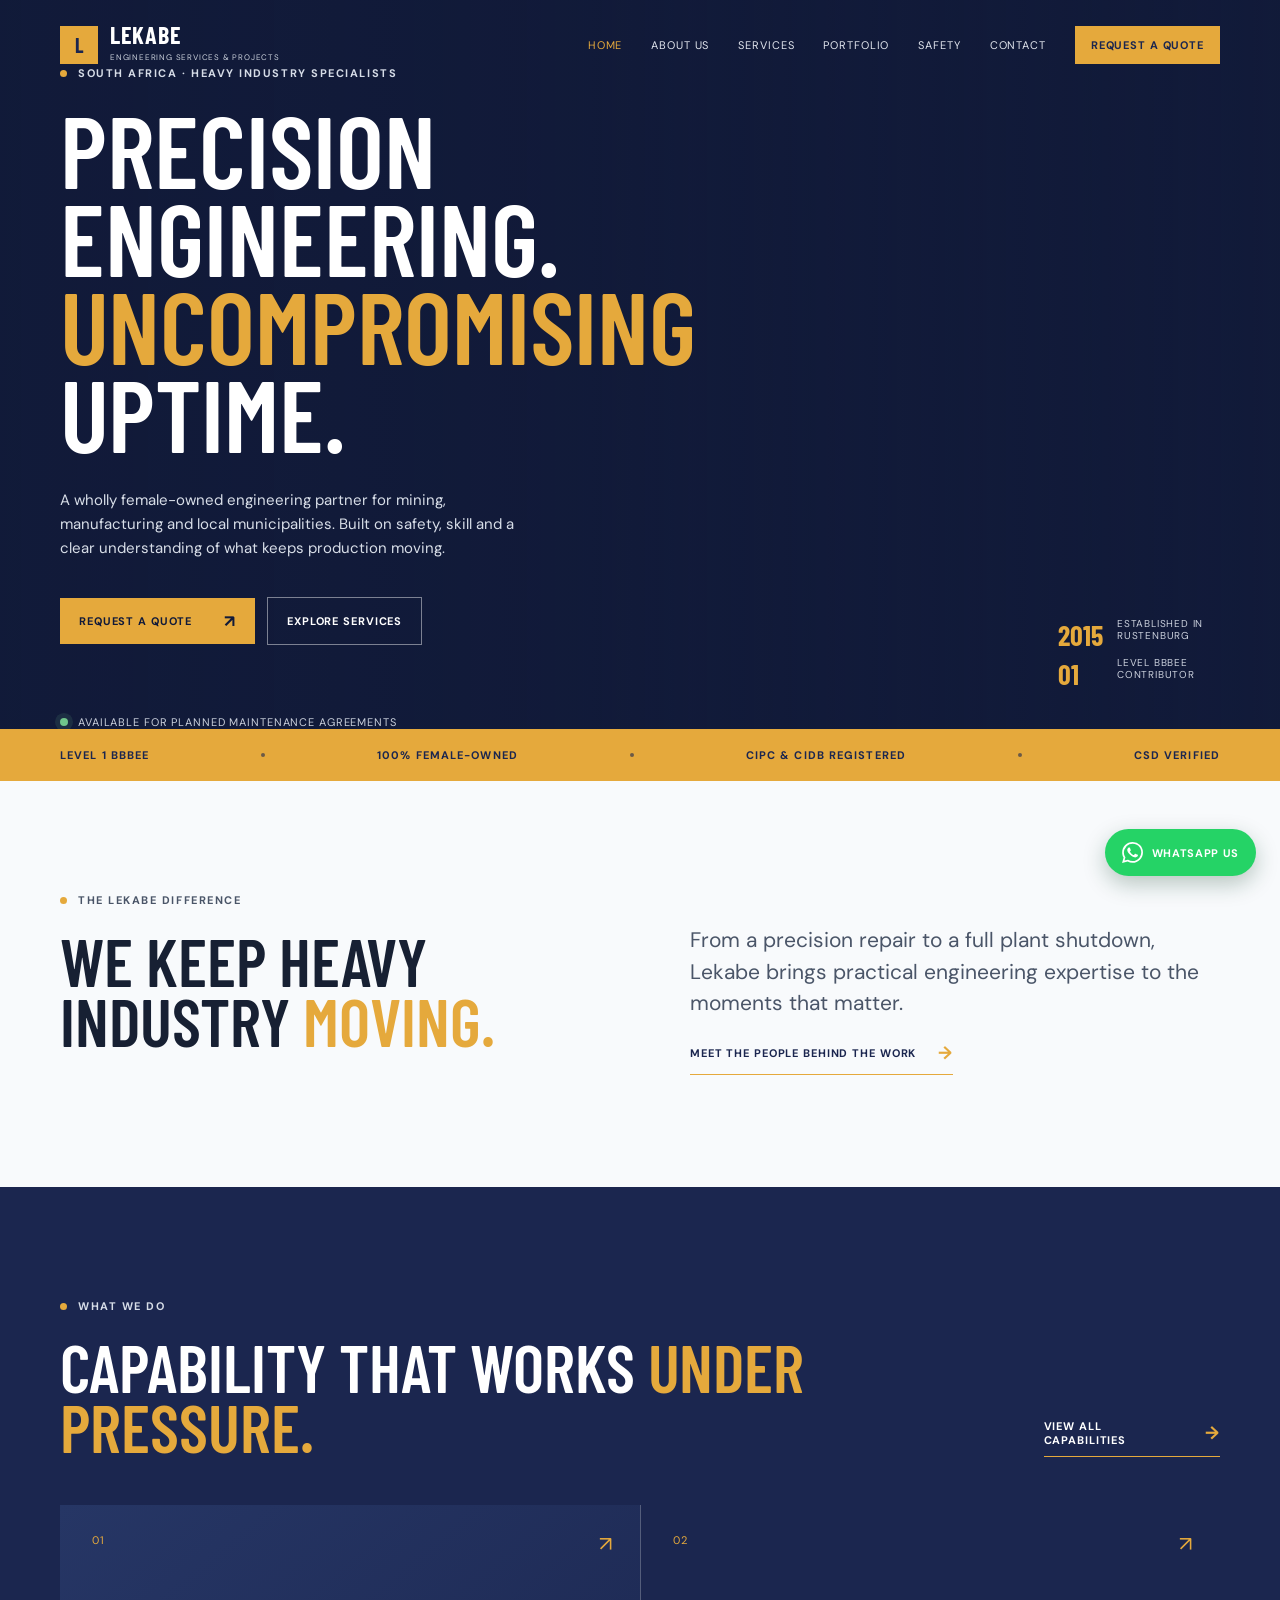
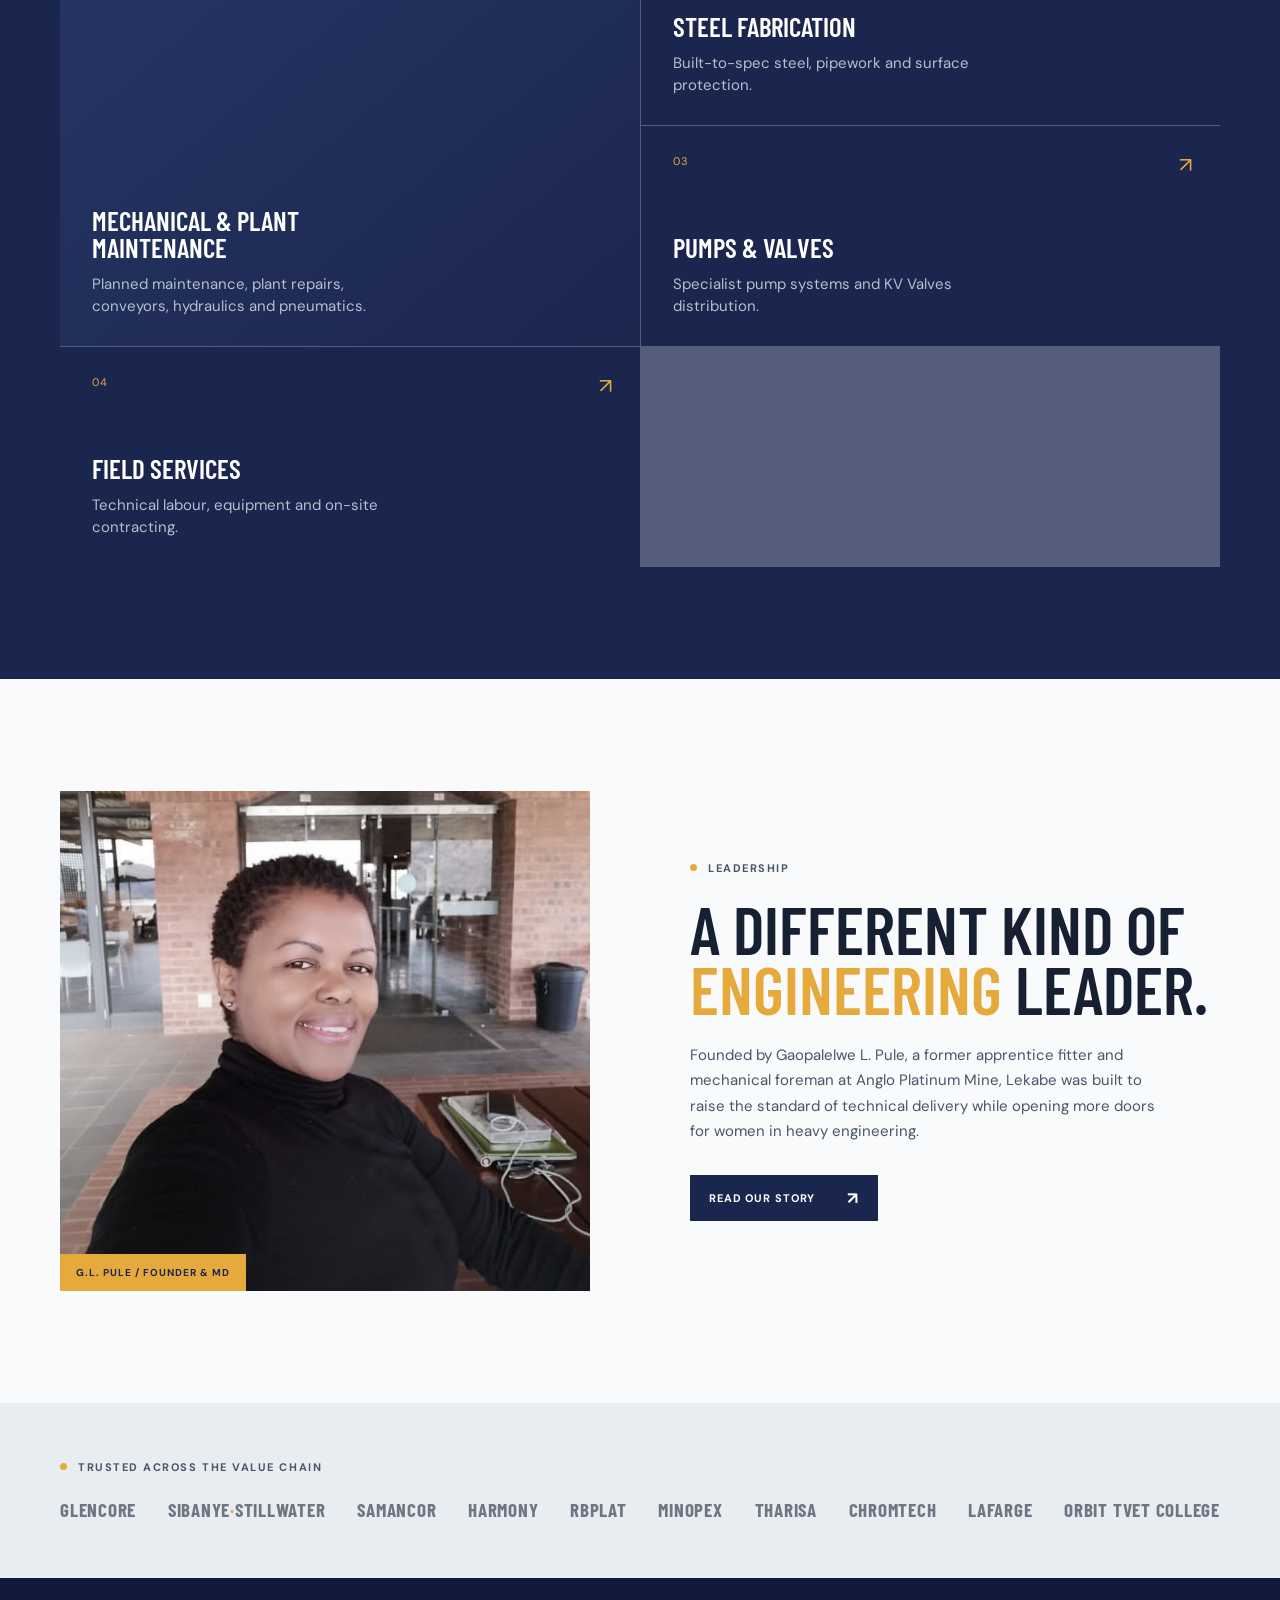
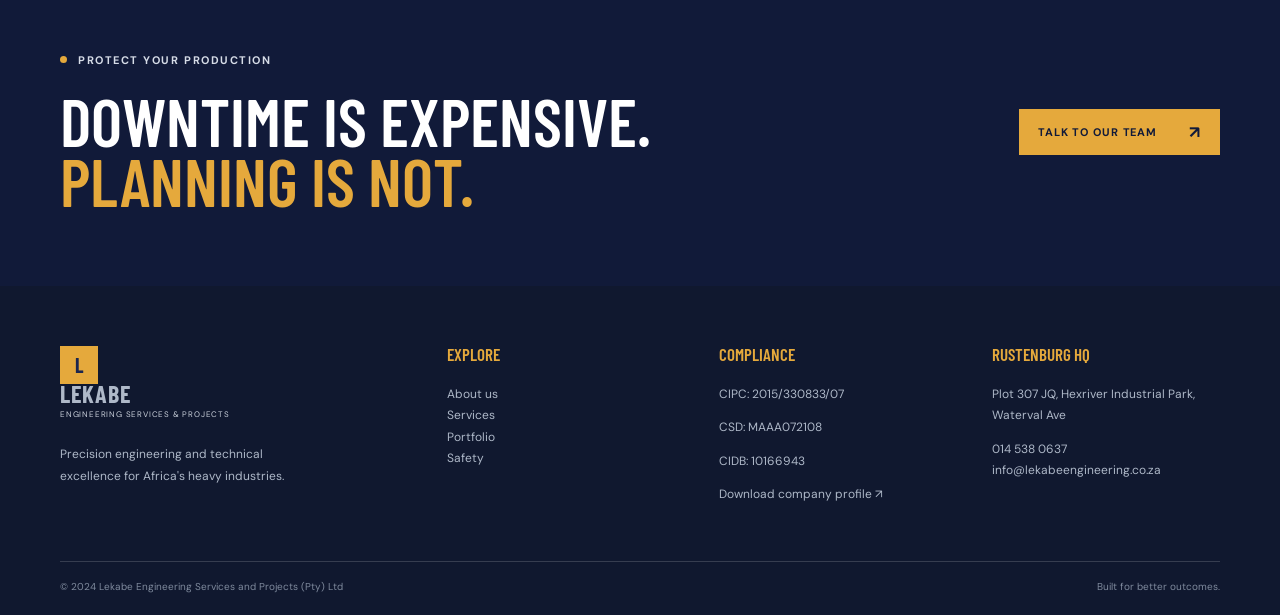
==== index.html @ 87c2d0b6 "Add files via upload" ====
<!doctype html>
<html lang="en">
<head>
  <meta charset="UTF-8" />
  <meta name="viewport" content="width=device-width, initial-scale=1.0" />
  <title>Lekabe Engineering | Precision for heavy industry</title>
  <meta name="description" content="Lekabe Engineering Services and Projects provides precision plant maintenance, fabrication, pump services and industrial solutions across South Africa." />
  <link rel="preconnect" href="https://fonts.googleapis.com">
  <link rel="preconnect" href="https://fonts.gstatic.com" crossorigin>
  <link href="https://fonts.googleapis.com/css2?family=Barlow+Condensed:wght@500;600;700&family=DM+Sans:wght@400;500;600;700&display=swap" rel="stylesheet">
  <link rel="stylesheet" href="styles.css" />
</head>
<body>
  <div data-site-header></div>
  <main>
    <section class="hero home-hero">
      <div class="hero-image"></div>
      <div class="container hero-content reveal">
        <p class="eyebrow"><span></span> South Africa · Heavy industry specialists</p>
        <h1>Precision engineering.<br><em>Uncompromising</em> uptime.</h1>
        <p class="hero-copy">A wholly female-owned engineering partner for mining, manufacturing and local municipalities. Built on safety, skill and a clear understanding of what keeps production moving.</p>
        <div class="button-row"><a class="button button-gold" href="contact.html#rfq">Request a quote <span>↗</span></a><a class="button button-outline" href="services.html">Explore services</a></div>
        <div class="hero-note"><span class="signal-dot"></span> Available for planned maintenance agreements</div>
      </div>
      <div class="hero-stats"><strong>2015</strong><span>Established in<br>Rustenburg</span><strong>01</strong><span>Level BBBEE<br>contributor</span></div>
    </section>
    <section class="trust-strip"><div class="container trust-items"><span>Level 1 BBBEE</span><i></i><span>100% Female-Owned</span><i></i><span>CIPC & CIDB Registered</span><i></i><span>CSD Verified</span></div></section>
    <section class="section section-light intro-section"><div class="container intro-grid"><div><p class="eyebrow dark"><span></span> The Lekabe difference</p><h2>We keep heavy industry <em>moving.</em></h2></div><div><p class="lead">From a precision repair to a full plant shutdown, Lekabe brings practical engineering expertise to the moments that matter.</p><a class="text-link" href="about.html">Meet the people behind the work <span>→</span></a></div></div></section>
    <section class="section service-preview"><div class="container"><div class="section-head"><div><p class="eyebrow"><span></span> What we do</p><h2>Capability that works <em>under pressure.</em></h2></div><a class="text-link light-link" href="services.html">View all capabilities <span>→</span></a></div><div class="service-grid"><a class="service-card service-card-main" href="services.html"><span class="card-number">01</span><div><h3>Mechanical & Plant Maintenance</h3><p>Planned maintenance, plant repairs, conveyors, hydraulics and pneumatics.</p></div><span class="card-arrow">↗</span></a><a class="service-card" href="services.html"><span class="card-number">02</span><div><h3>Steel Fabrication</h3><p>Built-to-spec steel, pipework and surface protection.</p></div><span class="card-arrow">↗</span></a><a class="service-card" href="services.html"><span class="card-number">03</span><div><h3>Pumps & Valves</h3><p>Specialist pump systems and KV Valves distribution.</p></div><span class="card-arrow">↗</span></a><a class="service-card" href="services.html"><span class="card-number">04</span><div><h3>Field Services</h3><p>Technical labour, equipment and on-site contracting.</p></div><span class="card-arrow">↗</span></a></div></div></section>
    <section class="section founder-section"><div class="container founder-grid"><div class="founder-photo"><img src="assets/The director.jpg" alt="Engineer reviewing industrial plans" /><span class="photo-label">G.L. PULE / FOUNDER & MD</span></div><div class="founder-copy"><p class="eyebrow dark"><span></span> Leadership</p><h2>A different kind of <em>engineering</em> leader.</h2><p>Founded by Gaopalelwe L. Pule, a former apprentice fitter and mechanical foreman at Anglo Platinum Mine, Lekabe was built to raise the standard of technical delivery while opening more doors for women in heavy engineering.</p><a class="button button-navy" href="about.html">Read our story <span>↗</span></a></div></div></section>
    <section class="client-band"><div class="container"><p class="eyebrow"><span></span> Trusted across the value chain</p><div class="logo-row"><span>GLENCORE</span><span>SIBANYE<span>·</span>STILLWATER</span><span>SAMANCOR</span><span>HARMONY</span><span>RBPLAT</span><span>MINOPEX</span><span>THARISA</span><span>CHROMTECH</span><span>LAFARGE</span><span>ORBIT TVET COLLEGE</span></div></div></section>
    <section class="cta-band"><div class="container cta-inner"><div><p class="eyebrow"><span></span> Protect your production</p><h2>Downtime is expensive.<br><em>Planning is not.</em></h2></div><a class="button button-gold" href="contact.html#rfq">Talk to our team <span>↗</span></a></div></section>
  </main>
  <div data-site-footer></div>
  <script src="script.js"></script>
</body>
</html>
---- styles.css ----
:root{--navy:#1b264f;--navy-deep:#111a39;--slate:#4a5568;--gold:#e5a93c;--ink:#172033;--paper:#f8fafc;--line:#d9dee6;--white:#fff;--muted:#738092}*{box-sizing:border-box}html{scroll-behavior:smooth}body{margin:0;color:var(--ink);font-family:"DM Sans",sans-serif;background:var(--paper);font-size:15px}a{text-decoration:none;color:inherit}img{display:block;max-width:100%}.container{width:min(1160px,calc(100% - 96px));margin:auto}.section{padding:112px 0}.section-light{background:var(--paper)}h1,h2,h3,p{margin-top:0}h1,h2,h3{font-family:"Barlow Condensed",sans-serif;font-weight:600;letter-spacing:0}h1{font-size:clamp(62px,8vw,112px);line-height:.86;text-transform:uppercase;margin-bottom:32px}h2{font-size:clamp(46px,5.2vw,74px);line-height:.9;text-transform:uppercase;margin-bottom:24px}h3{font-size:27px;line-height:1;text-transform:uppercase}em{font-style:normal;color:var(--gold)}.eyebrow{font-size:11px;letter-spacing:.14em;text-transform:uppercase;font-weight:700;display:flex;align-items:center;gap:11px;color:#d6dce7;margin-bottom:24px}.eyebrow span{height:7px;width:7px;background:var(--gold);display:inline-block;border-radius:50%}.eyebrow.dark{color:var(--slate)}.lead{font-size:21px;line-height:1.5;color:var(--slate)}.button{display:inline-flex;align-items:center;gap:32px;padding:16px 19px;font-size:11px;font-weight:700;letter-spacing:.08em;text-transform:uppercase;transition:.25s ease}.button span{font-size:17px;line-height:0}.button-gold{background:var(--gold);color:var(--navy-deep)}.button-gold:hover{background:#f1c264;transform:translateY(-2px)}.button-outline{border:1px solid rgba(255,255,255,.45);color:white}.button-outline:hover{border-color:white;background:rgba(255,255,255,.1)}.button-navy{background:var(--navy);color:white}.button-navy:hover{background:var(--navy-deep);transform:translateY(-2px)}.text-link{display:inline-flex;gap:22px;align-items:center;font-weight:700;text-transform:uppercase;letter-spacing:.08em;font-size:11px;color:var(--navy);border-bottom:1px solid var(--gold);padding-bottom:9px}.text-link span{font-size:18px;color:var(--gold)}.light-link{color:white}.site-header{height:90px;position:absolute;z-index:5;left:0;right:0;color:white}.header-inner{height:90px;display:flex;align-items:center;justify-content:space-between}.brand{display:flex;align-items:center;gap:12px}.brand-mark{width:38px;height:38px;background:var(--gold);color:var(--navy);display:grid;place-items:center;font-family:"Barlow Condensed";font-size:20px;font-weight:700}.brand strong{display:block;font-family:"Barlow Condensed";font-size:24px;line-height:.8;letter-spacing:.03em}.brand small{font-size:8px;letter-spacing:.1em;color:#cad0db}.nav{display:flex;gap:29px;align-items:center}.nav a{font-size:11px;text-transform:uppercase;letter-spacing:.08em;color:#e2e6ee}.nav a:hover,.nav a.active{color:var(--gold)}.header-cta{padding:12px 16px;background:var(--gold);color:var(--navy)!important;font-weight:700}.menu-toggle{display:none;background:none;border:0;color:white;font-size:24px}.hero{background:var(--navy-deep);color:white;position:relative;min-height:710px;display:flex;align-items:center;overflow:hidden}.hero-image{position:absolute;inset:0;background:linear-gradient(90deg,rgba(17,26,57,.98) 0%,rgba(17,26,57,.82) 45%,rgba(17,26,57,.24) 100%),url("https://images.unsplash.com/photo-1504328345606-18bbc8c9d7d1?auto=format&fit=crop&w=2000&q=90") center/cover;opacity:.92}.hero-content{position:relative;padding-top:66px}.hero h1{max-width:760px}.hero-copy{max-width:480px;line-height:1.6;color:#d8dee8}.button-row{display:flex;gap:12px;align-items:center;margin-top:37px}.hero-note{font-size:11px;color:#cad0dc;letter-spacing:.08em;text-transform:uppercase;margin-top:70px;display:flex;gap:10px;align-items:center}.signal-dot{width:8px;height:8px;background:#70c58b;border-radius:50%;box-shadow:0 0 0 5px rgba(112,197,139,.12)}.hero-stats{position:absolute;right:6%;bottom:38px;display:grid;grid-template-columns:auto auto;gap:5px 14px;color:#cbd1dd}.hero-stats strong{font-family:"Barlow Condensed";color:var(--gold);font-size:28px}.hero-stats span{font-size:10px;line-height:1.2;text-transform:uppercase;letter-spacing:.08em}.trust-strip{background:var(--gold);color:var(--navy);padding:19px 0}.trust-items{display:flex;justify-content:space-between;align-items:center;font-size:11px;font-weight:700;text-transform:uppercase;letter-spacing:.1em}.trust-items i{height:4px;width:4px;background:var(--navy);border-radius:50%;opacity:.6}.intro-grid,.story-grid,.founder-grid,.safety-grid{display:grid;grid-template-columns:1fr 1fr;gap:100px}.intro-grid>div:last-child{padding-top:32px}.service-preview{background:var(--navy);color:white}.section-head{display:flex;justify-content:space-between;align-items:end;margin-bottom:48px}.section-head h2{margin:0}.service-grid{display:grid;grid-template-columns:repeat(2,1fr);gap:1px;background:rgba(255,255,255,.25)}.service-card{min-height:220px;padding:28px 32px;background:var(--navy);position:relative;display:flex;flex-direction:column;justify-content:space-between;transition:.3s}.service-card:hover{background:#263665}.service-card-main{grid-row:span 2;min-height:441px;background:linear-gradient(140deg,#263665,#1b264f)}.card-number{font-size:11px;color:var(--gold);letter-spacing:.1em}.service-card h3{max-width:300px;margin-bottom:12px}.service-card p{color:#b5bfce;max-width:330px;line-height:1.5;margin:0}.card-arrow{position:absolute;right:28px;top:25px;color:var(--gold);font-size:21px}.founder-photo{position:relative}.founder-photo img{width:100%;height:500px;object-fit:cover;filter:saturate(.7)}.photo-label{position:absolute;bottom:0;left:0;background:var(--gold);padding:12px 16px;color:var(--navy);font-size:10px;font-weight:700;letter-spacing:.1em}.founder-copy{align-self:center}.founder-copy p:not(.eyebrow){color:var(--slate);line-height:1.7;max-width:470px}.founder-copy .button{margin-top:15px}.client-band{background:#e8edf2;padding:57px 0}.client-band .eyebrow{color:var(--slate)}.logo-row{display:flex;justify-content:space-between;align-items:center;gap:25px;color:#6d7783;font-family:"Barlow Condensed";font-weight:700;font-size:19px;letter-spacing:.04em;flex-wrap:wrap}.logo-row span span{color:var(--gold)}.cta-band{background:var(--navy-deep);color:white;padding:75px 0}.cta-inner{display:flex;justify-content:space-between;align-items:center}.cta-inner h2{margin:0}.page-hero{background:var(--navy);color:white;padding:185px 0 98px;min-height:480px;background-image:linear-gradient(110deg,#111a39 20%,rgba(27,38,79,.73)),url("https://images.unsplash.com/photo-1513828583688-c52646db42da?auto=format&fit=crop&w=1800&q=85");background-size:cover;background-position:center}.page-hero h1{max-width:700px}.page-hero>div>p:last-child{max-width:500px;color:#cad2df;line-height:1.6}.story-copy>p{color:var(--slate);line-height:1.7;font-size:17px}.stat-line{display:grid;grid-template-columns:auto 1fr auto 1fr;gap:12px 17px;align-items:center;border-top:1px solid var(--line);margin-top:40px;padding-top:23px}.stat-line strong{font-family:"Barlow Condensed";font-size:38px;color:var(--gold)}.stat-line span{font-size:10px;text-transform:uppercase;line-height:1.3;letter-spacing:.06em;color:var(--slate)}.values-section{background:#e8edf2}.values-grid{display:grid;grid-template-columns:repeat(3,1fr);border-top:1px solid #bfc7d1}.values-grid article{padding:28px 30px 10px 0;border-right:1px solid #bfc7d1;margin-right:30px}.values-grid article:last-child{border:0}.values-grid b,.process-grid b{color:var(--gold);font-size:12px}.values-grid h3{margin:37px 0 12px}.values-grid p{color:var(--slate);line-height:1.55}.compliance{background:var(--navy);color:white;padding:70px 0}.compliance-grid{display:grid;grid-template-columns:2fr repeat(3,1fr);gap:30px;align-items:center}.compliance h2{margin:0}.credential{border-left:1px solid rgba(255,255,255,.25);padding-left:25px}.credential strong{display:block;font-family:"Barlow Condensed";font-size:34px;color:var(--gold)}.credential span{font-size:11px;line-height:1.3;color:#cad2df;text-transform:uppercase;letter-spacing:.06em}.capability-list{border-top:1px solid var(--line)}.capability{display:grid;grid-template-columns:70px 1fr 30px;gap:20px;border-bottom:1px solid var(--line);padding:34px 0;transition:.25s}.capability>span{font-size:12px;color:var(--gold);font-weight:700}.capability h2{font-size:39px;margin:0 0 14px}.capability p{max-width:710px;color:var(--slate);line-height:1.6;margin-bottom:0}.capability>i{font-size:24px;color:var(--navy);font-style:normal}.capability:hover{padding-left:15px}.tag-row{display:flex;gap:7px;flex-wrap:wrap;margin-top:21px}.tag-row b{border:1px solid var(--line);padding:6px 8px;font-size:9px;letter-spacing:.08em;color:var(--slate)}.process-band{background:var(--navy);color:white;padding:100px 0}.process-band h2{margin-bottom:60px}.process-grid{display:grid;grid-template-columns:repeat(4,1fr);gap:0}.process-grid>div{border-top:1px solid rgba(255,255,255,.3);padding:23px 25px 0 0;margin-right:25px;position:relative}.process-grid>div:after{content:"→";position:absolute;right:22px;top:18px;color:var(--gold)}.process-grid h3{font-size:22px;margin:28px 0 10px}.process-grid p{color:#b5bfce;line-height:1.5;font-size:13px}.filter-row{display:flex;gap:8px;margin-bottom:35px;flex-wrap:wrap}.filter{border:1px solid var(--line);background:transparent;padding:11px 16px;color:var(--slate);font:700 10px "DM Sans";letter-spacing:.08em;text-transform:uppercase;cursor:pointer}.filter.active,.filter:hover{background:var(--navy);color:white;border-color:var(--navy)}.gallery{display:grid;grid-template-columns:repeat(2,1fr);gap:17px}.gallery-item{height:340px;margin:0;position:relative;overflow:hidden;background:#dfe4e8}.gallery-item.wide{grid-column:span 2;height:430px}.gallery-item img{height:100%;width:100%;object-fit:cover;transition:.45s}.gallery-item:hover img{transform:scale(1.05)}.gallery-item:after{content:"";position:absolute;inset:45% 0 0;background:linear-gradient(transparent,rgba(17,26,57,.9))}.gallery-item figcaption{position:absolute;z-index:1;bottom:22px;left:25px;color:white}.gallery-item figcaption span{display:block;color:var(--gold);font-size:10px;font-weight:700;letter-spacing:.1em;margin-bottom:7px}.gallery-item figcaption strong{font:24px "Barlow Condensed";text-transform:uppercase}.safety-grid{gap:130px}.safety-grid .lead{margin-bottom:45px}.safety-points article{border-top:1px solid var(--line);padding:18px 0;display:grid;grid-template-columns:35px 1fr;column-gap:10px}.safety-points b{color:var(--gold);font-size:11px}.safety-points h3{font-size:22px;margin:0}.safety-points p{grid-column:2;color:var(--slate);margin:7px 0 0;line-height:1.5}.quote-section{background:var(--gold);padding:90px 0;color:var(--navy)}blockquote{font:600 clamp(36px,5vw,64px)/.95 "Barlow Condensed";max-width:850px;text-transform:uppercase;margin:0 0 24px}.quote-section p{font-size:11px;text-transform:uppercase;letter-spacing:.1em;font-weight:700}.contact-grid{display:grid;grid-template-columns:1.35fr .65fr;gap:100px}.form-heading h2{margin-bottom:42px}.field-grid{display:grid;grid-template-columns:1fr 1fr;gap:22px}.rfq-form label{color:var(--slate);font-size:11px;text-transform:uppercase;letter-spacing:.06em;font-weight:700;display:block;margin-bottom:22px}.rfq-form input,.rfq-form select,.rfq-form textarea{display:block;width:100%;border:0;border-bottom:1px solid #b9c2ce;background:transparent;padding:13px 0;color:var(--ink);font:15px "DM Sans";outline:0;border-radius:0}.rfq-form input:focus,.rfq-form select:focus,.rfq-form textarea:focus{border-color:var(--gold)}.rfq-form textarea{resize:vertical}.file-field span{height:48px;border:1px dashed #aeb8c6;display:flex;align-items:center;justify-content:space-between;padding:0 14px;margin-top:8px;color:var(--slate);font-size:12px;text-transform:none;letter-spacing:0}.file-field span b{font-size:20px;color:var(--gold)}.file-field input{display:none}.form-message{color:#3b8b5b;font-weight:600}.branch-panel{background:var(--navy);color:white;padding:35px 30px}.branch-panel h2{font-size:48px;margin-bottom:42px}.branch{border-top:1px solid rgba(255,255,255,.22);padding:18px 0}.branch b{font-family:"Barlow Condensed";font-size:23px;text-transform:uppercase}.branch p,.branch a{display:block;color:#c2ccda;font-size:12px;line-height:1.5;margin:8px 0 0}.branch a{color:var(--gold)}.map-placeholder{height:150px;margin-top:17px;background-color:#344263;background-image:linear-gradient(30deg,rgba(255,255,255,.07) 12%,transparent 12.5%,transparent 87%,rgba(255,255,255,.07) 87.5%),linear-gradient(150deg,rgba(255,255,255,.07) 12%,transparent 12.5%,transparent 87%,rgba(255,255,255,.07) 87.5%);background-size:34px 20px;position:relative;display:grid;place-items:center}.map-placeholder>span{position:absolute;top:10px;right:13px;color:var(--gold);font-size:24px}.map-pin{color:var(--gold);font-size:30px}.map-placeholder small{position:absolute;bottom:9px;left:12px;font-size:8px;letter-spacing:.08em}.site-footer{background:#10182f;color:white;padding:60px 0 22px}.footer-grid{display:grid;grid-template-columns:1.5fr 1fr 1fr 1fr;gap:45px;padding-bottom:55px}.site-footer h3{font-size:17px;color:var(--gold);margin-bottom:21px}.site-footer p,.site-footer a{color:#aeb8c8;display:block;font-size:12px;line-height:1.8}.footer-bottom{border-top:1px solid rgba(255,255,255,.16);padding-top:18px;display:flex;justify-content:space-between;color:#7f8a9d;font-size:10px}.reveal{animation:rise .8s ease both}@keyframes rise{from{opacity:0;transform:translateY(18px)}to{opacity:1;transform:none}}
@media(max-width:760px){.container{width:min(100% - 38px,1160px)}.section{padding:74px 0}.site-header,.header-inner{height:73px}.nav{display:none;position:absolute;top:73px;left:0;right:0;background:var(--navy-deep);padding:22px 19px;flex-direction:column;align-items:flex-start}.nav.open{display:flex}.menu-toggle{display:block}.header-cta{display:none}.brand strong{font-size:21px}.hero{min-height:730px}.hero-content{padding-top:45px}.hero h1{font-size:58px}.hero-stats{left:19px;right:auto;bottom:25px}.hero-note{margin-top:47px}.trust-items{justify-content:flex-start;gap:10px;flex-wrap:wrap;font-size:9px}.trust-items i{display:none}.intro-grid,.story-grid,.founder-grid,.safety-grid,.contact-grid{grid-template-columns:1fr;gap:40px}.intro-grid>div:last-child{padding-top:0}.service-grid{grid-template-columns:1fr}.service-card-main{grid-row:auto;min-height:300px}.service-card{min-height:210px}.section-head,.cta-inner{display:block}.section-head .text-link{margin-top:25px}.founder-photo img{height:330px}.logo-row{justify-content:flex-start;font-size:16px}.cta-inner .button{margin-top:30px}.page-hero{padding:145px 0 70px;min-height:430px}.page-hero h1{font-size:58px}.values-grid,.compliance-grid,.process-grid{grid-template-columns:1fr}.values-grid article{border-right:0;border-bottom:1px solid #bfc7d1;padding:25px 0;margin:0}.compliance-grid{gap:25px}.compliance-grid>div:first-child{margin-bottom:20px}.credential{border-left:0;border-top:1px solid rgba(255,255,255,.25);padding:18px 0 0}.capability{grid-template-columns:35px 1fr 20px;gap:7px;padding:27px 0}.capability h2{font-size:30px}.process-grid>div{margin:0 0 30px}.process-grid>div:last-child{margin-bottom:0}.gallery{grid-template-columns:1fr}.gallery-item,.gallery-item.wide{grid-column:auto;height:300px}.gallery-item.wide{height:330px}.field-grid{grid-template-columns:1fr;gap:0}.branch-panel{padding:28px 22px}.footer-grid{grid-template-columns:1fr 1fr;gap:25px}.footer-grid>div:first-child{grid-column:span 2}.footer-bottom{display:block}.footer-bottom span{display:block;margin-top:10px}.button-row{align-items:flex-start;flex-direction:column}.button{width:max-content}.stat-line{grid-template-columns:auto 1fr;gap:10px}.stat-line strong:nth-of-type(2){margin-top:10px}.stat-line span:last-child{margin-top:10px}}
.team-section{background:var(--paper)}.team-grid{display:grid;grid-template-columns:repeat(2,1fr);gap:22px}.team-card{background:white;border:1px solid var(--line);display:flex;flex-direction:column}.team-card-wide{grid-column:span 2;max-width:calc(50% - 11px)}.team-card-image{height:265px;overflow:hidden;background:#dfe4e8}.team-card-image img{width:100%;height:100%;object-fit:cover}.team-card-placeholder{display:grid;place-items:center;background:var(--navy);color:var(--gold);font:700 70px "Barlow Condensed"}.team-card-body{padding:25px 27px 30px}.team-card h3{font-size:28px;margin-bottom:8px}.team-card strong{display:block;color:var(--gold);font-size:10px;letter-spacing:.08em;text-transform:uppercase;margin-bottom:18px}.team-card p{color:var(--slate);font-size:13px;line-height:1.65;margin-bottom:12px}.team-card p:last-child{margin-bottom:0}
@media(max-width:760px){.team-grid{grid-template-columns:1fr}.team-card-wide{grid-column:auto;max-width:none}.team-card-image{height:230px}}
.whatsapp-button{position:fixed;right:24px;bottom:24px;z-index:10;display:inline-flex;align-items:center;gap:9px;background:#25d366;color:#fff;padding:13px 17px;border-radius:999px;box-shadow:0 8px 22px rgba(13,64,39,.28);font-size:11px;font-weight:700;letter-spacing:.06em;text-transform:uppercase;transition:transform .2s ease,background .2s ease}.whatsapp-button:hover{background:#1ebe5d;transform:translateY(-3px)}.whatsapp-button svg{width:21px;height:21px;fill:currentColor}
@media(max-width:760px){.whatsapp-button{right:16px;bottom:16px;width:48px;height:48px;padding:0;justify-content:center}.whatsapp-button span{display:none}.whatsapp-button svg{width:24px;height:24px}}
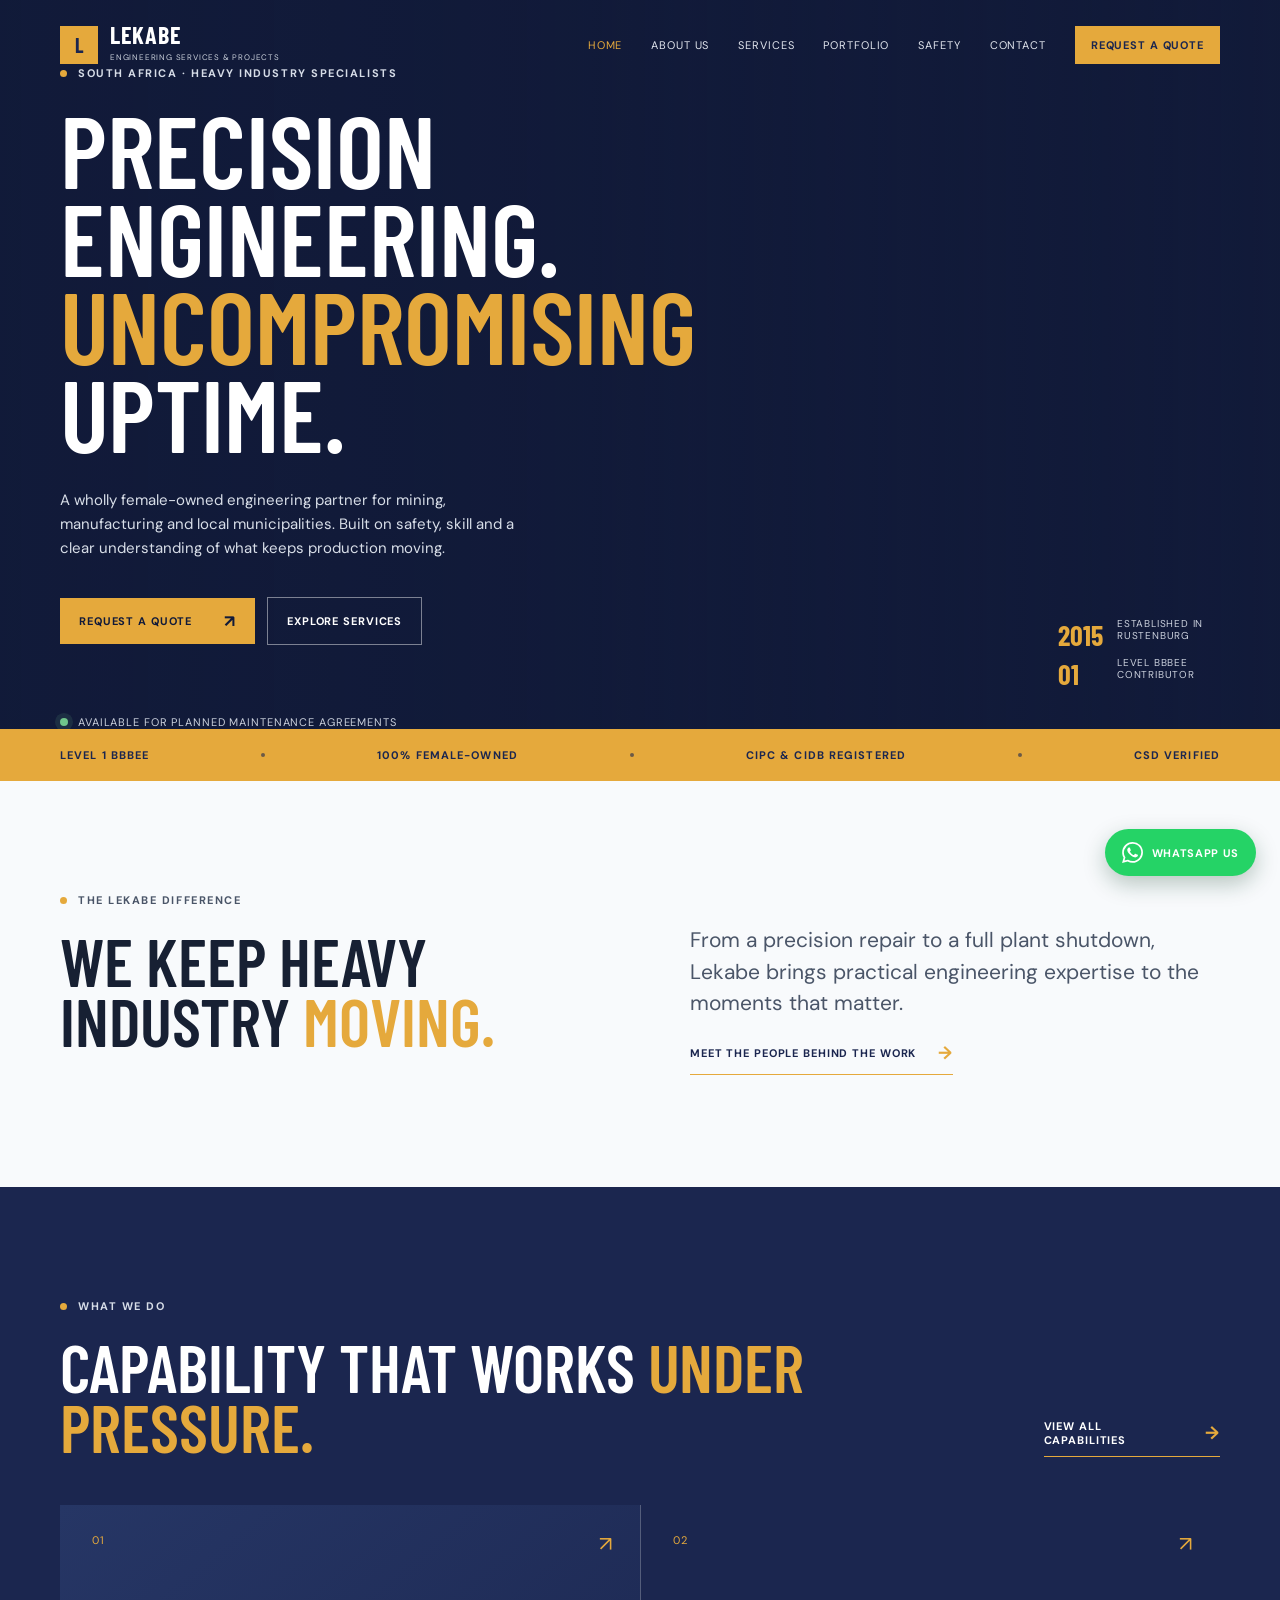
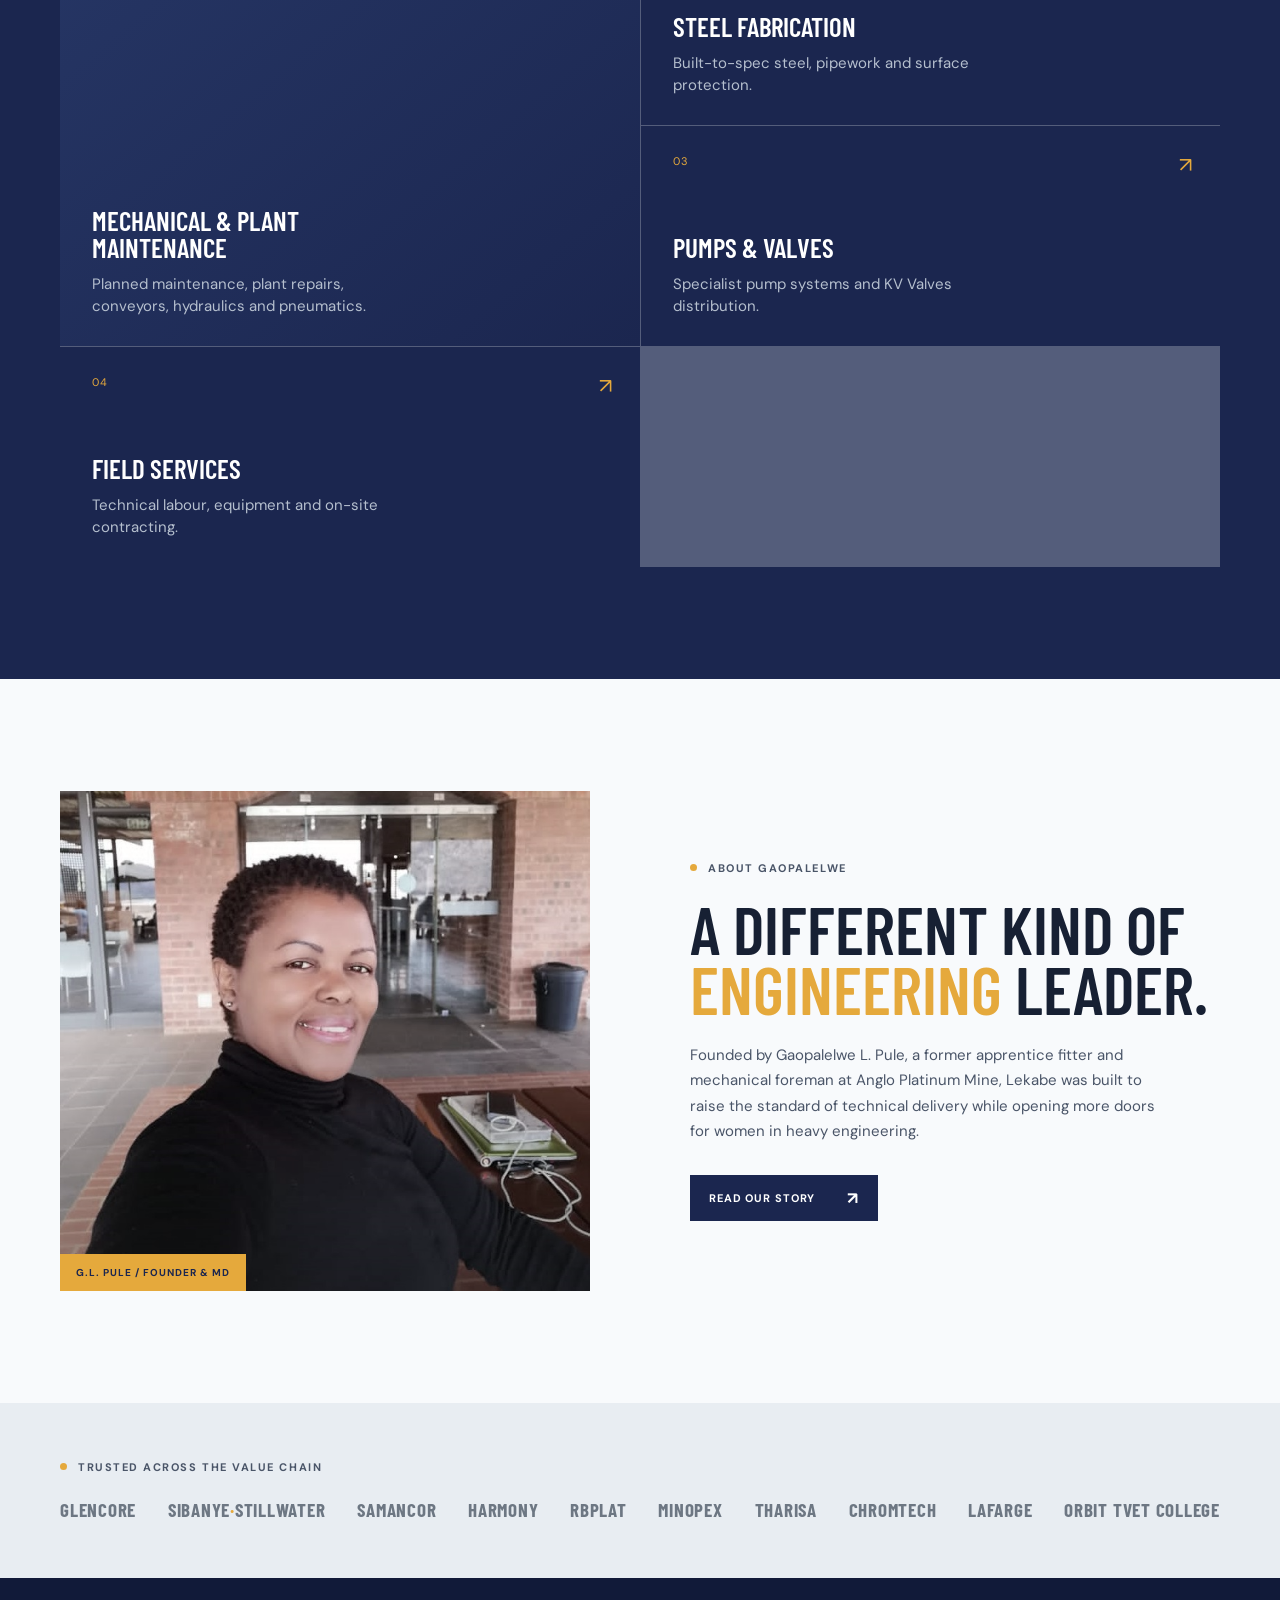
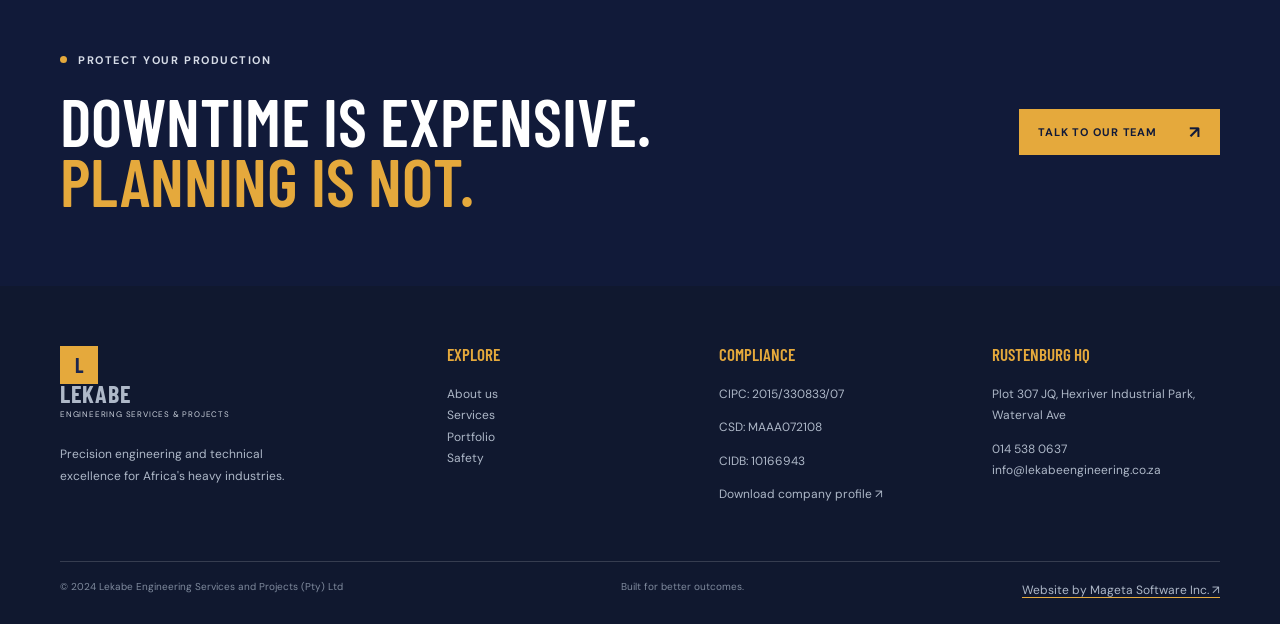
==== commit 0a0ba91d: "Add files via upload" ====
--- a/index.html
+++ b/index.html
@@ -27,7 +27,7 @@
     <section class="trust-strip"><div class="container trust-items"><span>Level 1 BBBEE</span><i></i><span>100% Female-Owned</span><i></i><span>CIPC & CIDB Registered</span><i></i><span>CSD Verified</span></div></section>
     <section class="section section-light intro-section"><div class="container intro-grid"><div><p class="eyebrow dark"><span></span> The Lekabe difference</p><h2>We keep heavy industry <em>moving.</em></h2></div><div><p class="lead">From a precision repair to a full plant shutdown, Lekabe brings practical engineering expertise to the moments that matter.</p><a class="text-link" href="about.html">Meet the people behind the work <span>→</span></a></div></div></section>
     <section class="section service-preview"><div class="container"><div class="section-head"><div><p class="eyebrow"><span></span> What we do</p><h2>Capability that works <em>under pressure.</em></h2></div><a class="text-link light-link" href="services.html">View all capabilities <span>→</span></a></div><div class="service-grid"><a class="service-card service-card-main" href="services.html"><span class="card-number">01</span><div><h3>Mechanical & Plant Maintenance</h3><p>Planned maintenance, plant repairs, conveyors, hydraulics and pneumatics.</p></div><span class="card-arrow">↗</span></a><a class="service-card" href="services.html"><span class="card-number">02</span><div><h3>Steel Fabrication</h3><p>Built-to-spec steel, pipework and surface protection.</p></div><span class="card-arrow">↗</span></a><a class="service-card" href="services.html"><span class="card-number">03</span><div><h3>Pumps & Valves</h3><p>Specialist pump systems and KV Valves distribution.</p></div><span class="card-arrow">↗</span></a><a class="service-card" href="services.html"><span class="card-number">04</span><div><h3>Field Services</h3><p>Technical labour, equipment and on-site contracting.</p></div><span class="card-arrow">↗</span></a></div></div></section>
-    <section class="section founder-section"><div class="container founder-grid"><div class="founder-photo"><img src="assets/The director.jpg" alt="Engineer reviewing industrial plans" /><span class="photo-label">G.L. PULE / FOUNDER & MD</span></div><div class="founder-copy"><p class="eyebrow dark"><span></span> Leadership</p><h2>A different kind of <em>engineering</em> leader.</h2><p>Founded by Gaopalelwe L. Pule, a former apprentice fitter and mechanical foreman at Anglo Platinum Mine, Lekabe was built to raise the standard of technical delivery while opening more doors for women in heavy engineering.</p><a class="button button-navy" href="about.html">Read our story <span>↗</span></a></div></div></section>
+    <section class="section founder-section"><div class="container founder-grid"><div class="founder-photo"><img src="assets/The director.jpg" alt="Engineer reviewing industrial plans" /><span class="photo-label">G.L. PULE / FOUNDER & MD</span></div><div class="founder-copy"><p class="eyebrow dark"><span></span> About Gaopalelwe</p><h2>A different kind of <em>engineering</em> leader.</h2><p>Founded by Gaopalelwe L. Pule, a former apprentice fitter and mechanical foreman at Anglo Platinum Mine, Lekabe was built to raise the standard of technical delivery while opening more doors for women in heavy engineering.</p><a class="button button-navy" href="about.html">Read our story <span>↗</span></a></div></div></section>
     <section class="client-band"><div class="container"><p class="eyebrow"><span></span> Trusted across the value chain</p><div class="logo-row"><span>GLENCORE</span><span>SIBANYE<span>·</span>STILLWATER</span><span>SAMANCOR</span><span>HARMONY</span><span>RBPLAT</span><span>MINOPEX</span><span>THARISA</span><span>CHROMTECH</span><span>LAFARGE</span><span>ORBIT TVET COLLEGE</span></div></div></section>
     <section class="cta-band"><div class="container cta-inner"><div><p class="eyebrow"><span></span> Protect your production</p><h2>Downtime is expensive.<br><em>Planning is not.</em></h2></div><a class="button button-gold" href="contact.html#rfq">Talk to our team <span>↗</span></a></div></section>
   </main>
--- a/styles.css
+++ b/styles.css
@@ -3,4 +3,5 @@
 .team-section{background:var(--paper)}.team-grid{display:grid;grid-template-columns:repeat(2,1fr);gap:22px}.team-card{background:white;border:1px solid var(--line);display:flex;flex-direction:column}.team-card-wide{grid-column:span 2;max-width:calc(50% - 11px)}.team-card-image{height:265px;overflow:hidden;background:#dfe4e8}.team-card-image img{width:100%;height:100%;object-fit:cover}.team-card-placeholder{display:grid;place-items:center;background:var(--navy);color:var(--gold);font:700 70px "Barlow Condensed"}.team-card-body{padding:25px 27px 30px}.team-card h3{font-size:28px;margin-bottom:8px}.team-card strong{display:block;color:var(--gold);font-size:10px;letter-spacing:.08em;text-transform:uppercase;margin-bottom:18px}.team-card p{color:var(--slate);font-size:13px;line-height:1.65;margin-bottom:12px}.team-card p:last-child{margin-bottom:0}
 @media(max-width:760px){.team-grid{grid-template-columns:1fr}.team-card-wide{grid-column:auto;max-width:none}.team-card-image{height:230px}}
 .whatsapp-button{position:fixed;right:24px;bottom:24px;z-index:10;display:inline-flex;align-items:center;gap:9px;background:#25d366;color:#fff;padding:13px 17px;border-radius:999px;box-shadow:0 8px 22px rgba(13,64,39,.28);font-size:11px;font-weight:700;letter-spacing:.06em;text-transform:uppercase;transition:transform .2s ease,background .2s ease}.whatsapp-button:hover{background:#1ebe5d;transform:translateY(-3px)}.whatsapp-button svg{width:21px;height:21px;fill:currentColor}
+.site-credit{color:#aeb8c8!important;text-decoration:underline;text-decoration-color:var(--gold);text-underline-offset:3px}.site-credit:hover{color:var(--gold)!important}
 @media(max-width:760px){.whatsapp-button{right:16px;bottom:16px;width:48px;height:48px;padding:0;justify-content:center}.whatsapp-button span{display:none}.whatsapp-button svg{width:24px;height:24px}}
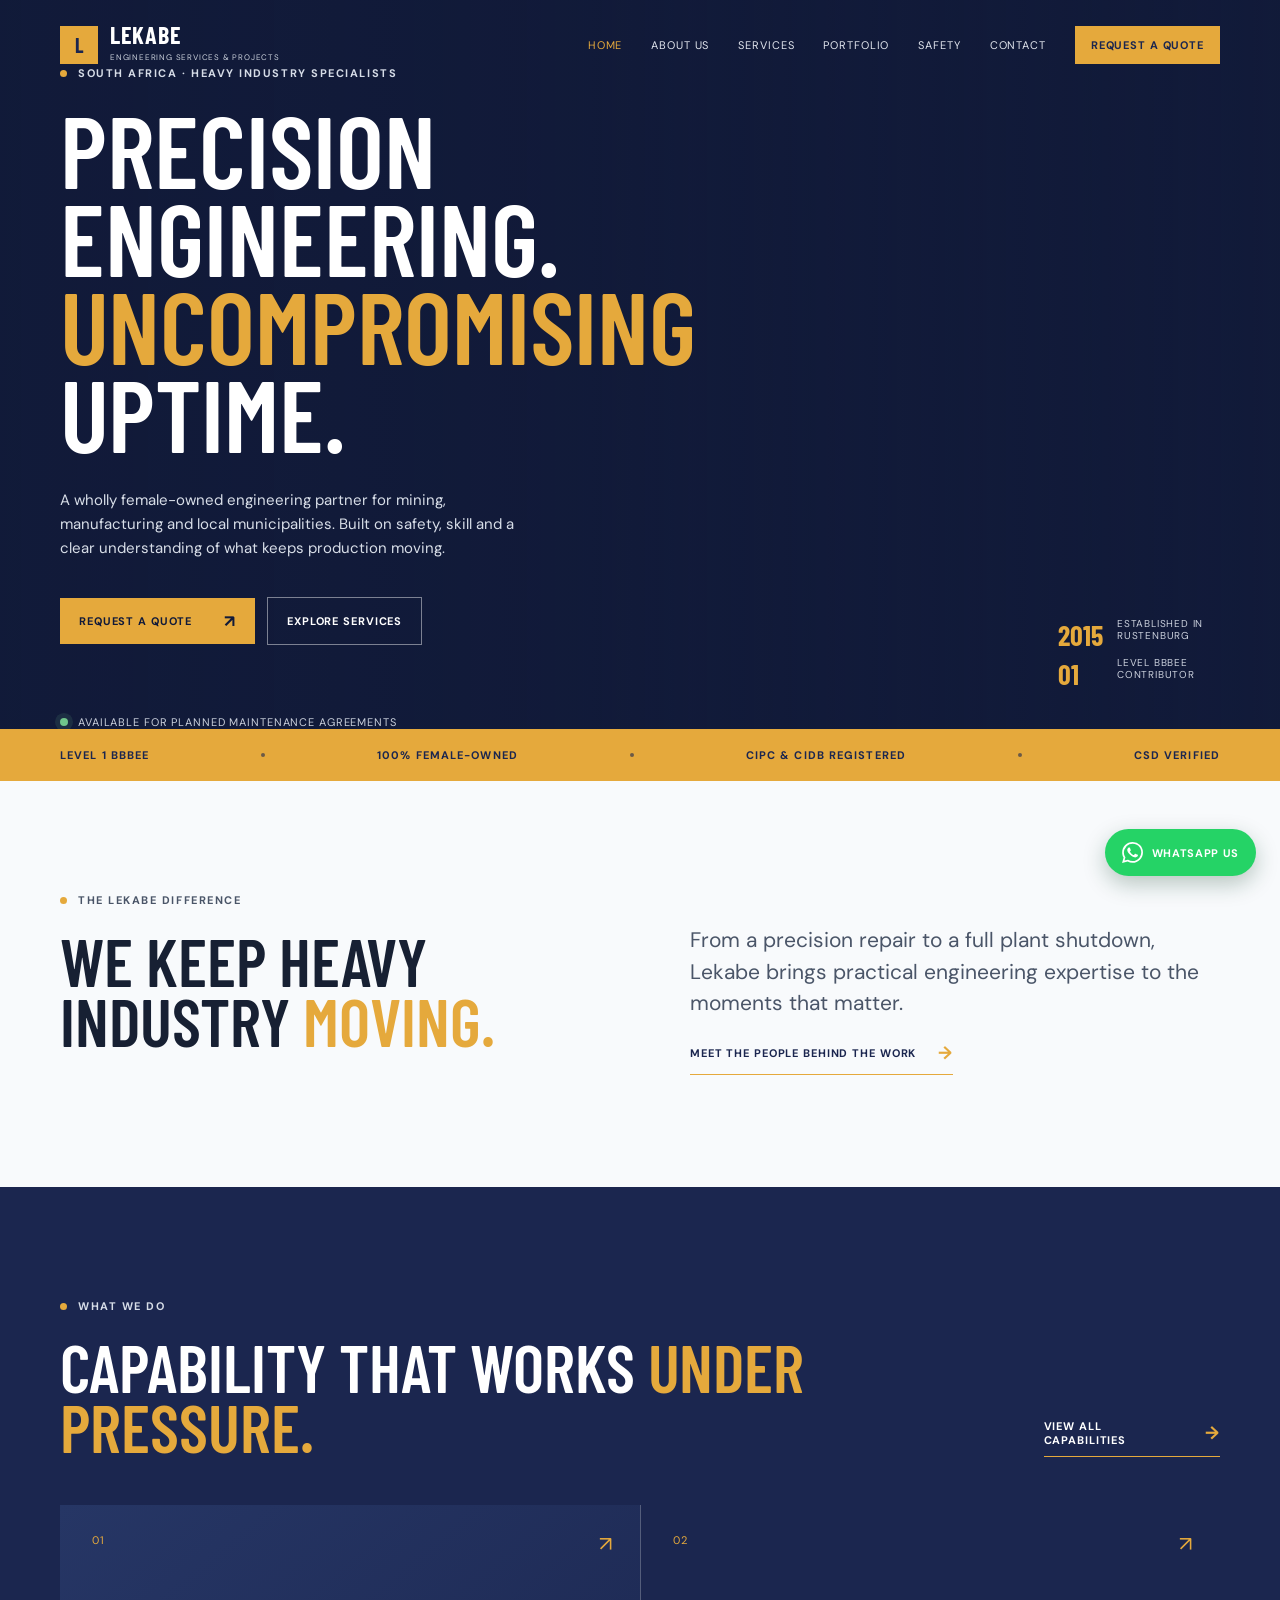
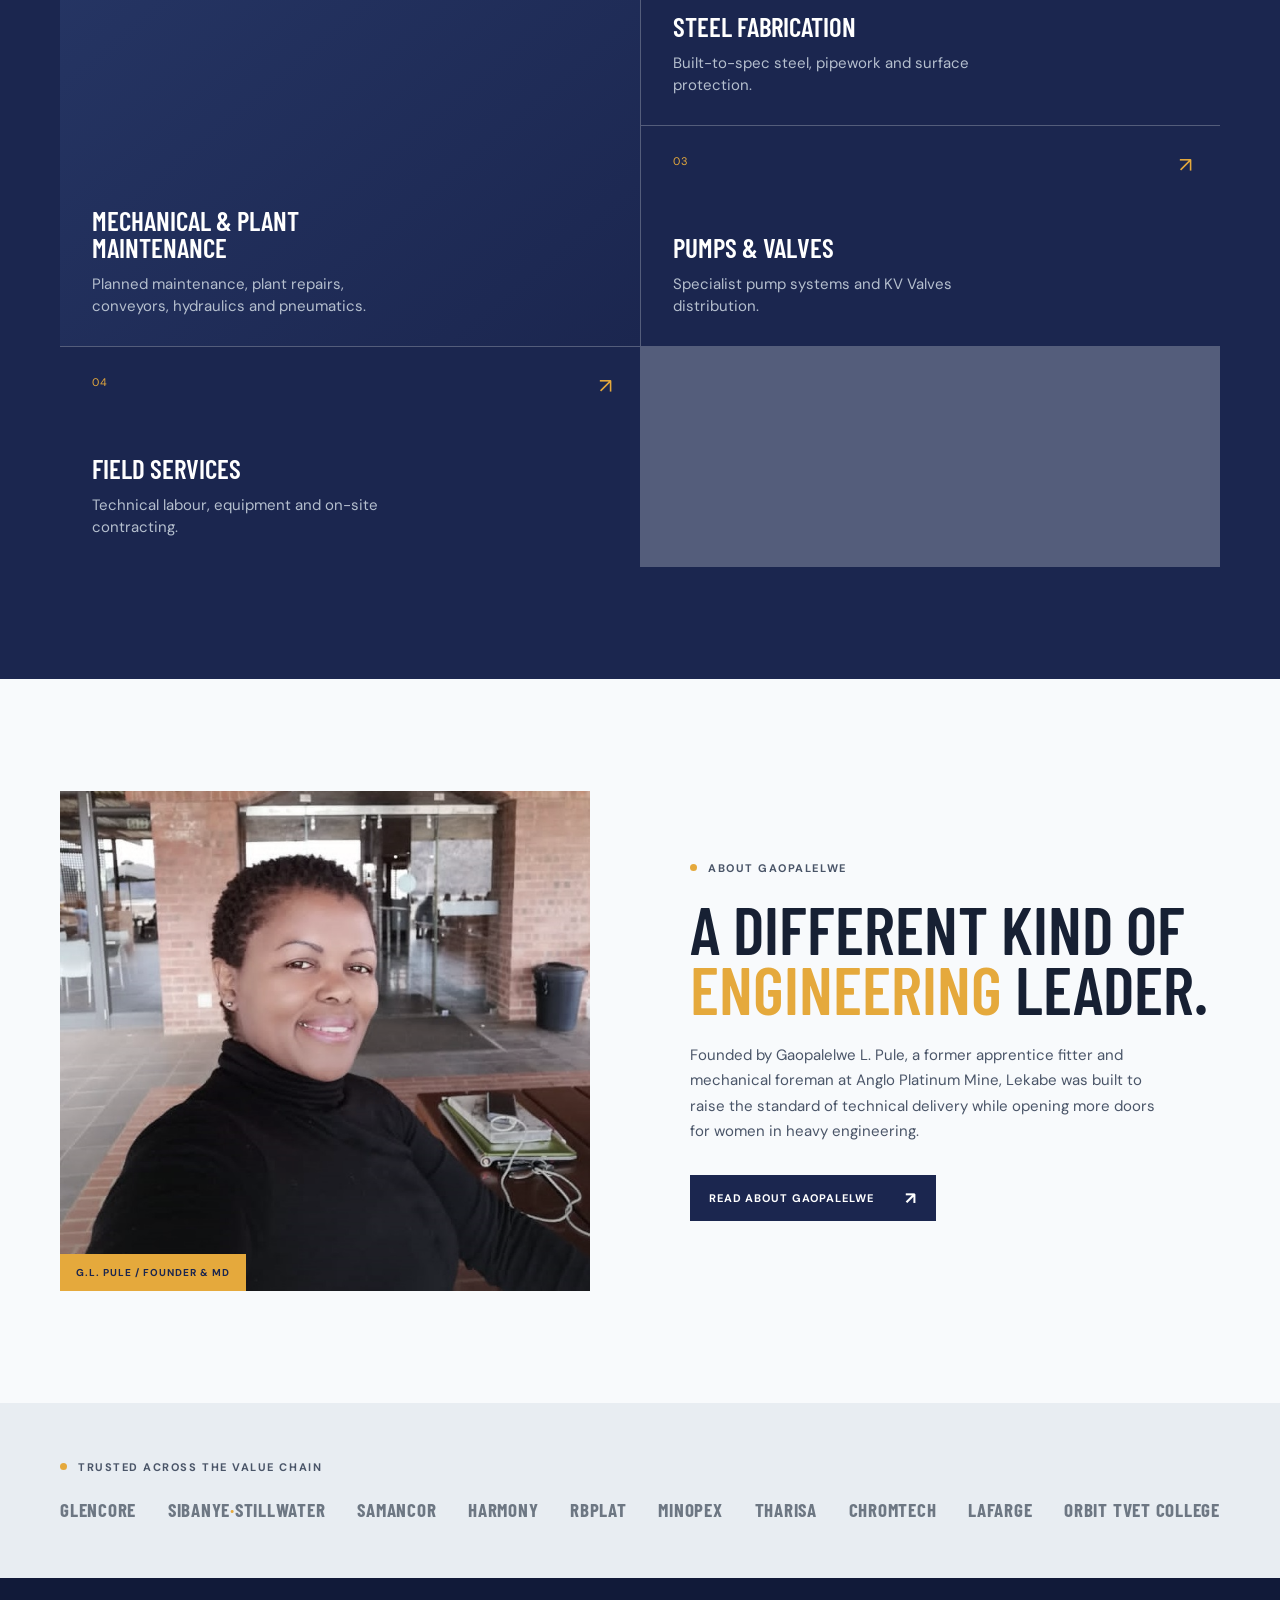
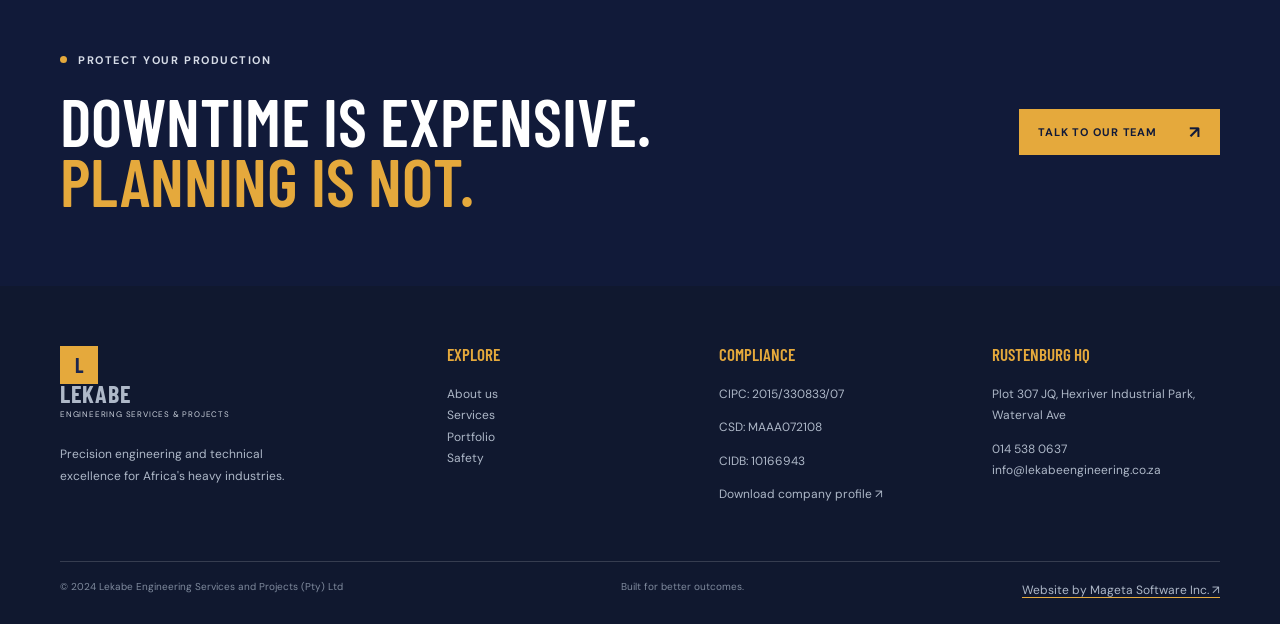
==== commit 3b88f25a: "Add files via upload" ====
--- a/index.html
+++ b/index.html
@@ -27,7 +27,7 @@
     <section class="trust-strip"><div class="container trust-items"><span>Level 1 BBBEE</span><i></i><span>100% Female-Owned</span><i></i><span>CIPC & CIDB Registered</span><i></i><span>CSD Verified</span></div></section>
     <section class="section section-light intro-section"><div class="container intro-grid"><div><p class="eyebrow dark"><span></span> The Lekabe difference</p><h2>We keep heavy industry <em>moving.</em></h2></div><div><p class="lead">From a precision repair to a full plant shutdown, Lekabe brings practical engineering expertise to the moments that matter.</p><a class="text-link" href="about.html">Meet the people behind the work <span>→</span></a></div></div></section>
     <section class="section service-preview"><div class="container"><div class="section-head"><div><p class="eyebrow"><span></span> What we do</p><h2>Capability that works <em>under pressure.</em></h2></div><a class="text-link light-link" href="services.html">View all capabilities <span>→</span></a></div><div class="service-grid"><a class="service-card service-card-main" href="services.html"><span class="card-number">01</span><div><h3>Mechanical & Plant Maintenance</h3><p>Planned maintenance, plant repairs, conveyors, hydraulics and pneumatics.</p></div><span class="card-arrow">↗</span></a><a class="service-card" href="services.html"><span class="card-number">02</span><div><h3>Steel Fabrication</h3><p>Built-to-spec steel, pipework and surface protection.</p></div><span class="card-arrow">↗</span></a><a class="service-card" href="services.html"><span class="card-number">03</span><div><h3>Pumps & Valves</h3><p>Specialist pump systems and KV Valves distribution.</p></div><span class="card-arrow">↗</span></a><a class="service-card" href="services.html"><span class="card-number">04</span><div><h3>Field Services</h3><p>Technical labour, equipment and on-site contracting.</p></div><span class="card-arrow">↗</span></a></div></div></section>
-    <section class="section founder-section"><div class="container founder-grid"><div class="founder-photo"><img src="assets/The director.jpg" alt="Engineer reviewing industrial plans" /><span class="photo-label">G.L. PULE / FOUNDER & MD</span></div><div class="founder-copy"><p class="eyebrow dark"><span></span> About Gaopalelwe</p><h2>A different kind of <em>engineering</em> leader.</h2><p>Founded by Gaopalelwe L. Pule, a former apprentice fitter and mechanical foreman at Anglo Platinum Mine, Lekabe was built to raise the standard of technical delivery while opening more doors for women in heavy engineering.</p><a class="button button-navy" href="about.html">Read our story <span>↗</span></a></div></div></section>
+    <section class="section founder-section"><div class="container founder-grid"><div class="founder-photo"><img src="assets/The director.jpg" alt="Engineer reviewing industrial plans" /><span class="photo-label">G.L. PULE / FOUNDER & MD</span></div><div class="founder-copy"><p class="eyebrow dark"><span></span> About Gaopalelwe</p><h2>A different kind of <em>engineering</em> leader.</h2><p>Founded by Gaopalelwe L. Pule, a former apprentice fitter and mechanical foreman at Anglo Platinum Mine, Lekabe was built to raise the standard of technical delivery while opening more doors for women in heavy engineering.</p><a class="button button-navy" href="about.html">Read About Gaopalelwe <span>↗</span></a></div></div></section>
     <section class="client-band"><div class="container"><p class="eyebrow"><span></span> Trusted across the value chain</p><div class="logo-row"><span>GLENCORE</span><span>SIBANYE<span>·</span>STILLWATER</span><span>SAMANCOR</span><span>HARMONY</span><span>RBPLAT</span><span>MINOPEX</span><span>THARISA</span><span>CHROMTECH</span><span>LAFARGE</span><span>ORBIT TVET COLLEGE</span></div></div></section>
     <section class="cta-band"><div class="container cta-inner"><div><p class="eyebrow"><span></span> Protect your production</p><h2>Downtime is expensive.<br><em>Planning is not.</em></h2></div><a class="button button-gold" href="contact.html#rfq">Talk to our team <span>↗</span></a></div></section>
   </main>
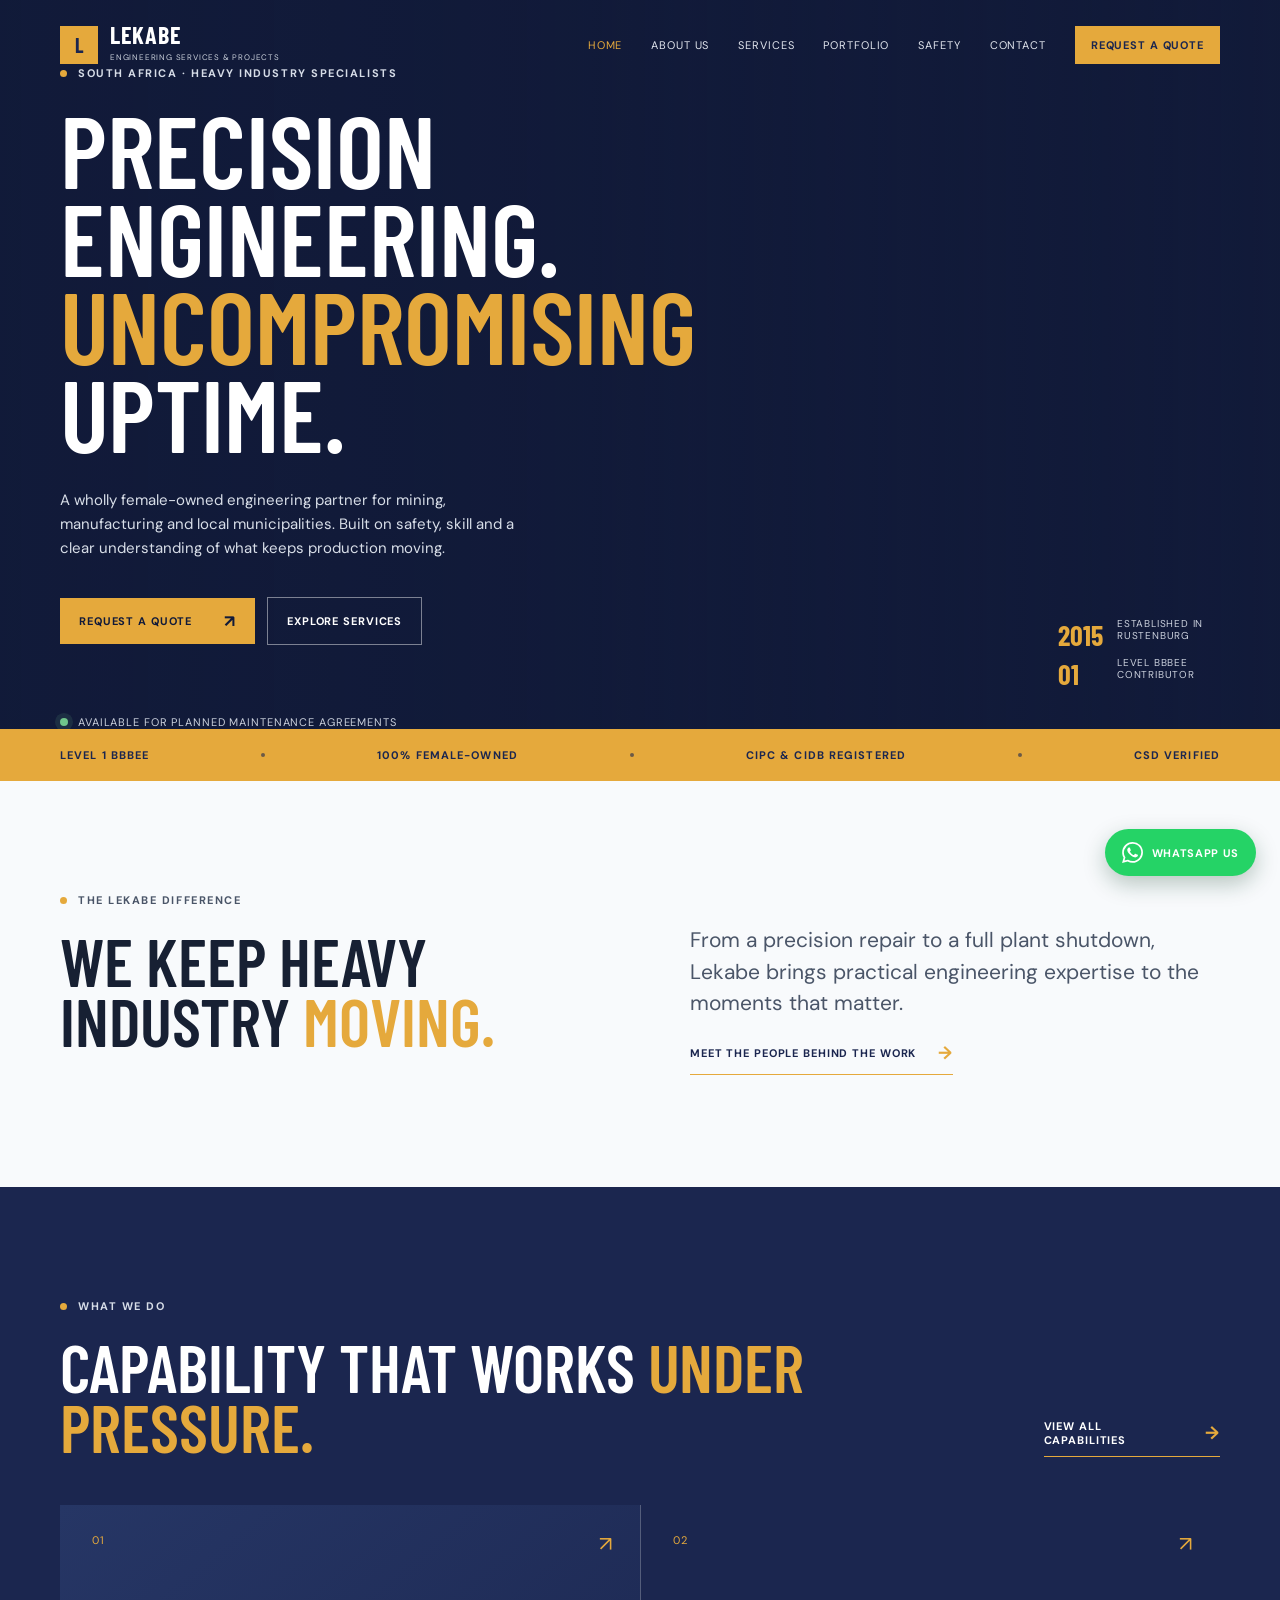
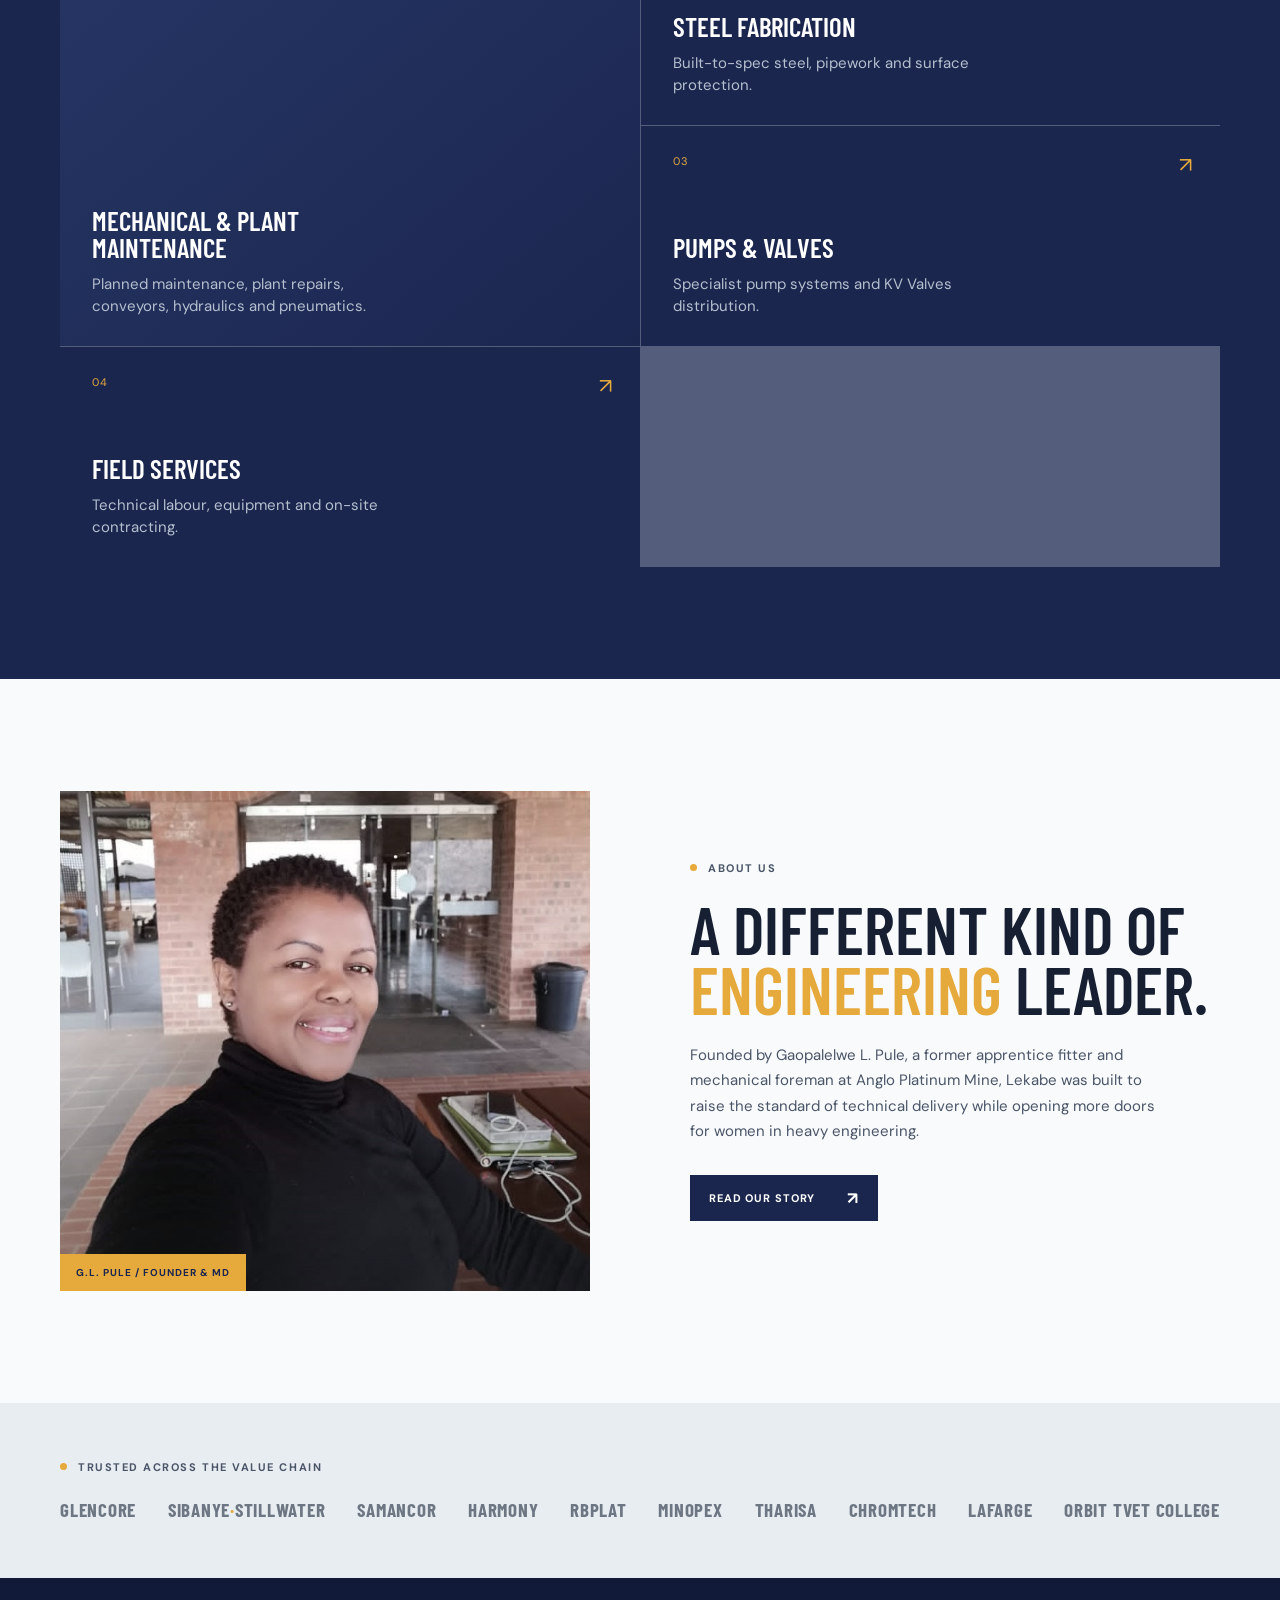
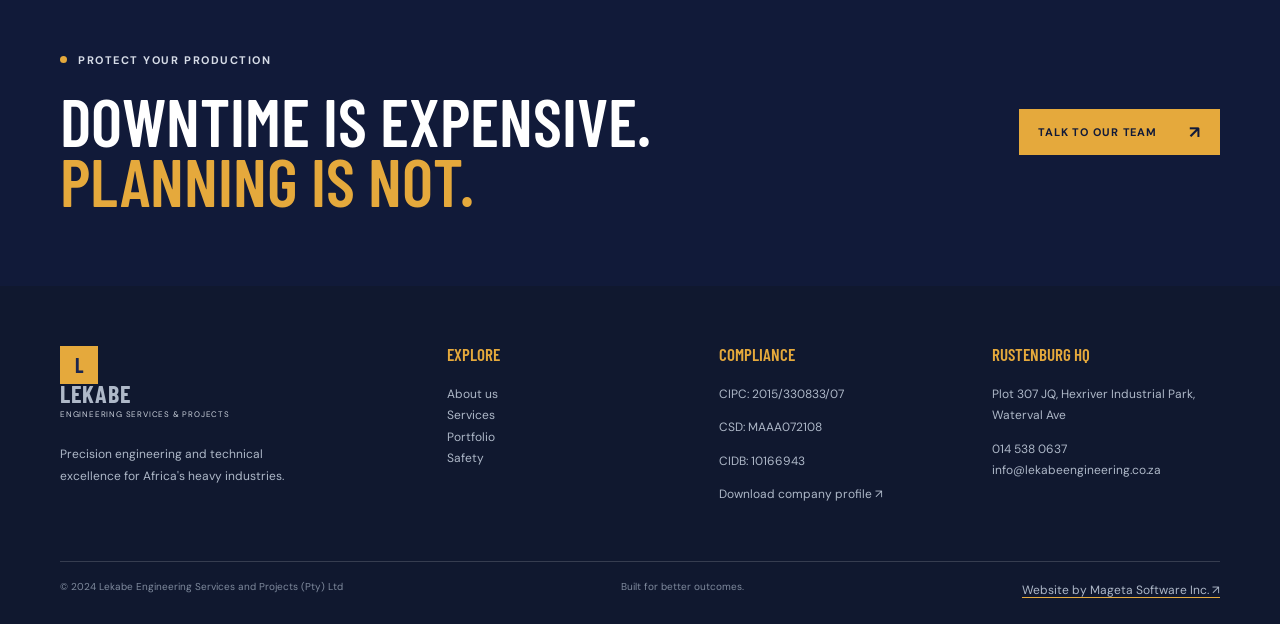
==== commit 137e6ed7: "Add files via upload" ====
--- a/index.html
+++ b/index.html
@@ -27,7 +27,7 @@
     <section class="trust-strip"><div class="container trust-items"><span>Level 1 BBBEE</span><i></i><span>100% Female-Owned</span><i></i><span>CIPC & CIDB Registered</span><i></i><span>CSD Verified</span></div></section>
     <section class="section section-light intro-section"><div class="container intro-grid"><div><p class="eyebrow dark"><span></span> The Lekabe difference</p><h2>We keep heavy industry <em>moving.</em></h2></div><div><p class="lead">From a precision repair to a full plant shutdown, Lekabe brings practical engineering expertise to the moments that matter.</p><a class="text-link" href="about.html">Meet the people behind the work <span>→</span></a></div></div></section>
     <section class="section service-preview"><div class="container"><div class="section-head"><div><p class="eyebrow"><span></span> What we do</p><h2>Capability that works <em>under pressure.</em></h2></div><a class="text-link light-link" href="services.html">View all capabilities <span>→</span></a></div><div class="service-grid"><a class="service-card service-card-main" href="services.html"><span class="card-number">01</span><div><h3>Mechanical & Plant Maintenance</h3><p>Planned maintenance, plant repairs, conveyors, hydraulics and pneumatics.</p></div><span class="card-arrow">↗</span></a><a class="service-card" href="services.html"><span class="card-number">02</span><div><h3>Steel Fabrication</h3><p>Built-to-spec steel, pipework and surface protection.</p></div><span class="card-arrow">↗</span></a><a class="service-card" href="services.html"><span class="card-number">03</span><div><h3>Pumps & Valves</h3><p>Specialist pump systems and KV Valves distribution.</p></div><span class="card-arrow">↗</span></a><a class="service-card" href="services.html"><span class="card-number">04</span><div><h3>Field Services</h3><p>Technical labour, equipment and on-site contracting.</p></div><span class="card-arrow">↗</span></a></div></div></section>
-    <section class="section founder-section"><div class="container founder-grid"><div class="founder-photo"><img src="assets/The director.jpg" alt="Engineer reviewing industrial plans" /><span class="photo-label">G.L. PULE / FOUNDER & MD</span></div><div class="founder-copy"><p class="eyebrow dark"><span></span> About Gaopalelwe</p><h2>A different kind of <em>engineering</em> leader.</h2><p>Founded by Gaopalelwe L. Pule, a former apprentice fitter and mechanical foreman at Anglo Platinum Mine, Lekabe was built to raise the standard of technical delivery while opening more doors for women in heavy engineering.</p><a class="button button-navy" href="about.html">Read About Gaopalelwe <span>↗</span></a></div></div></section>
+    <section class="section founder-section"><div class="container founder-grid"><div class="founder-photo"><img src="assets/The director.jpg" alt="Engineer reviewing industrial plans" /><span class="photo-label">G.L. PULE / FOUNDER & MD</span></div><div class="founder-copy"><p class="eyebrow dark"><span></span> About US</p><h2>A different kind of <em>engineering</em> leader.</h2><p>Founded by Gaopalelwe L. Pule, a former apprentice fitter and mechanical foreman at Anglo Platinum Mine, Lekabe was built to raise the standard of technical delivery while opening more doors for women in heavy engineering.</p><a class="button button-navy" href="about.html">Read our story <span>↗</span></a></div></div></section>
     <section class="client-band"><div class="container"><p class="eyebrow"><span></span> Trusted across the value chain</p><div class="logo-row"><span>GLENCORE</span><span>SIBANYE<span>·</span>STILLWATER</span><span>SAMANCOR</span><span>HARMONY</span><span>RBPLAT</span><span>MINOPEX</span><span>THARISA</span><span>CHROMTECH</span><span>LAFARGE</span><span>ORBIT TVET COLLEGE</span></div></div></section>
     <section class="cta-band"><div class="container cta-inner"><div><p class="eyebrow"><span></span> Protect your production</p><h2>Downtime is expensive.<br><em>Planning is not.</em></h2></div><a class="button button-gold" href="contact.html#rfq">Talk to our team <span>↗</span></a></div></section>
   </main>
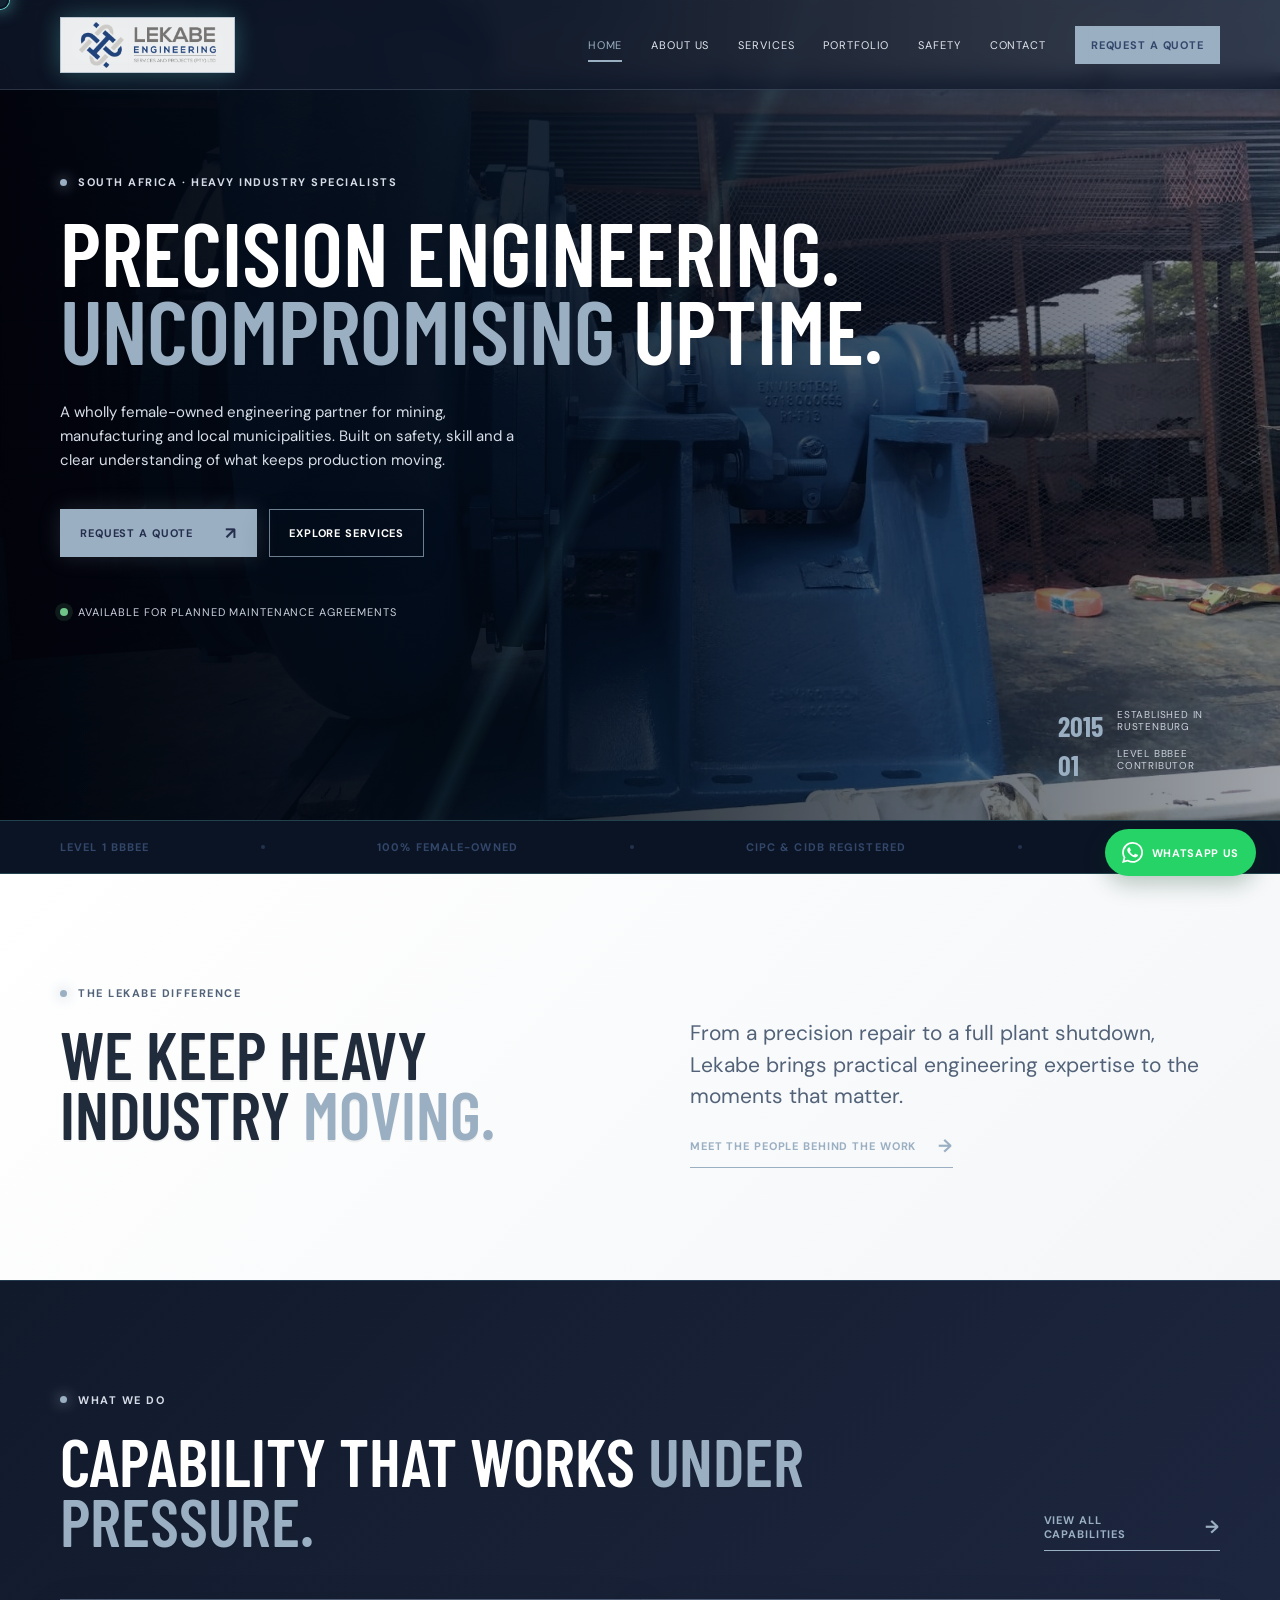
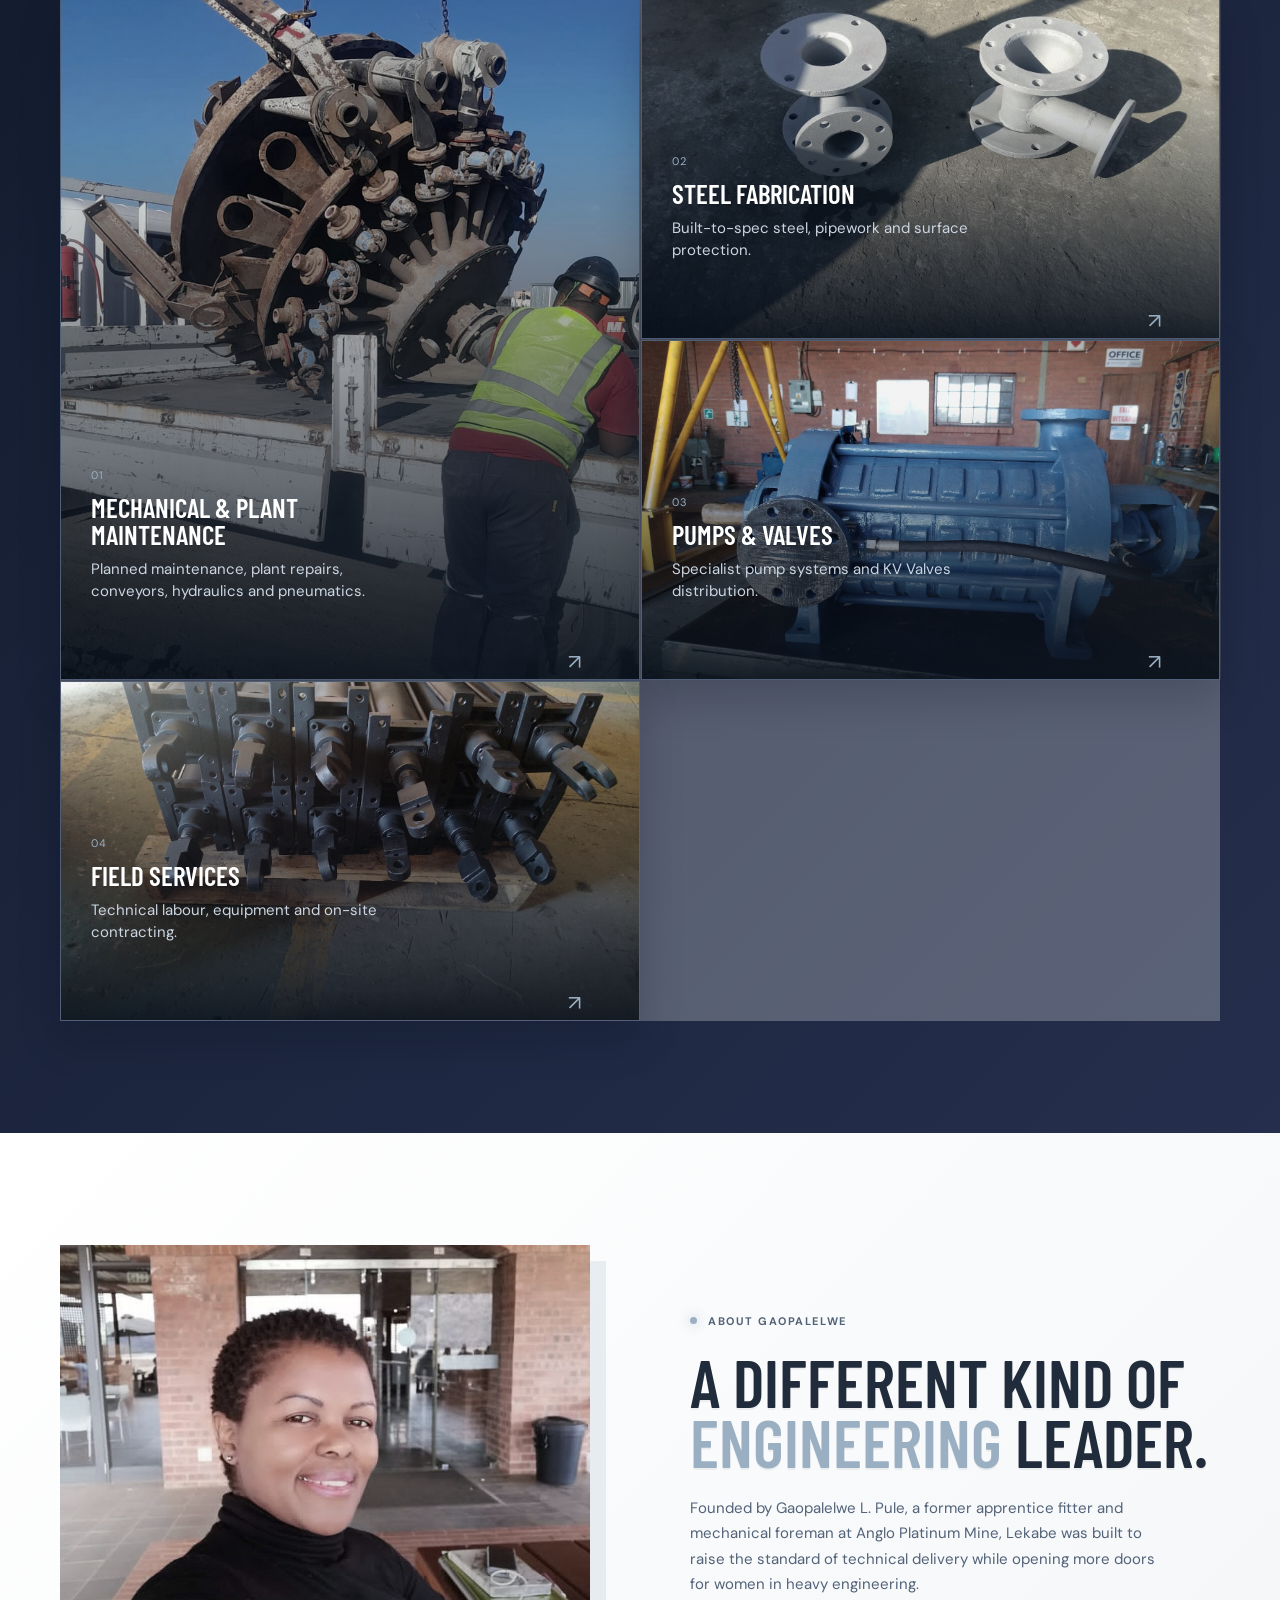
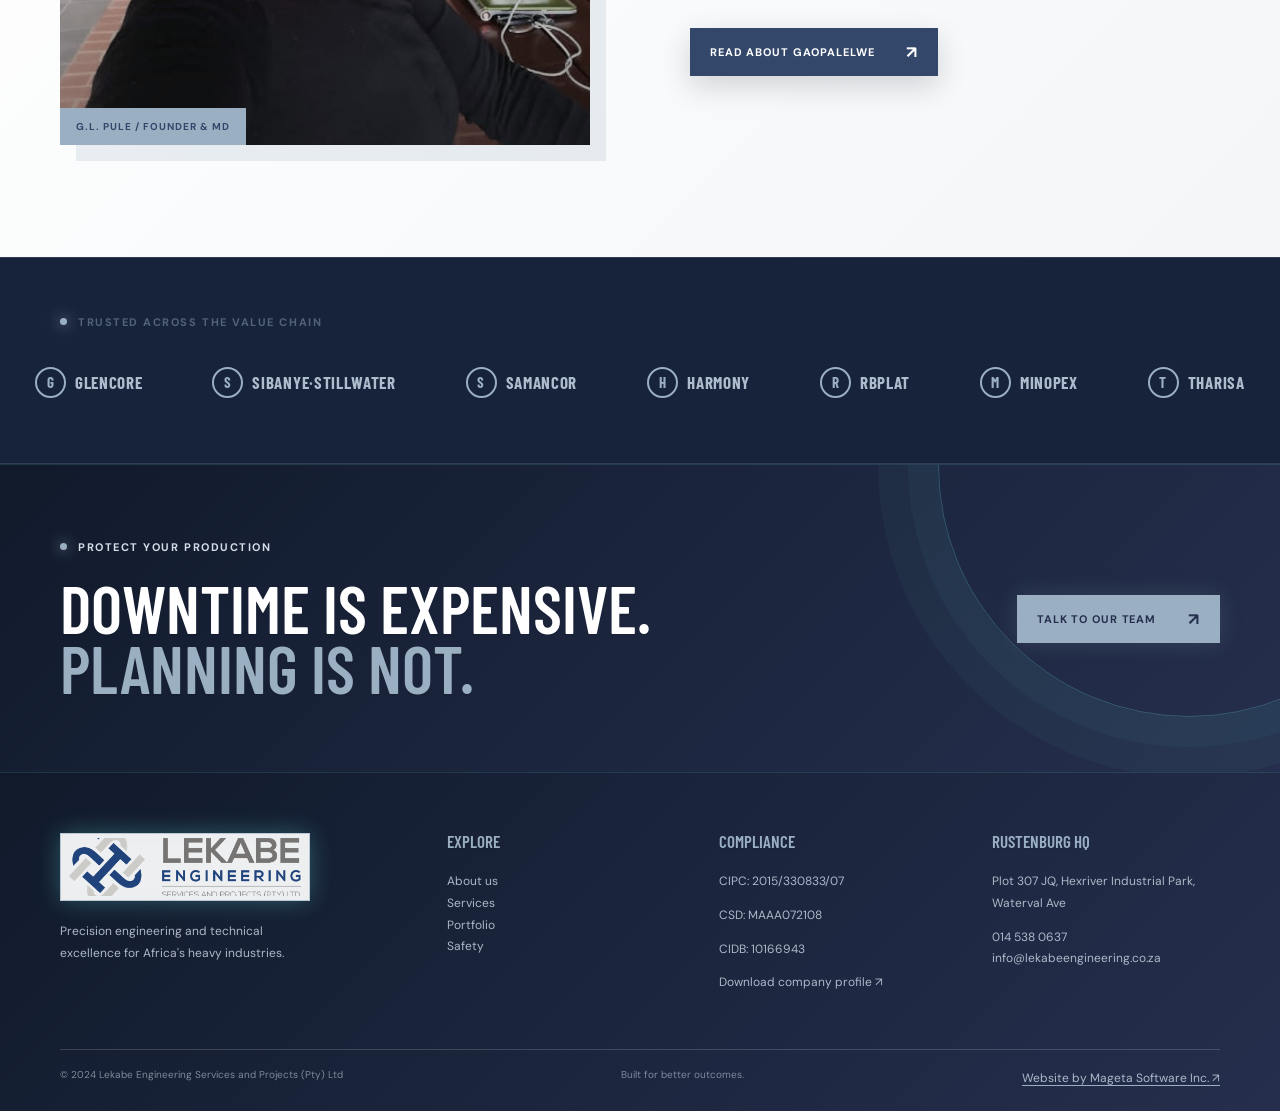
==== commit 597575e0: "Add files via upload" ====
--- a/index.html
+++ b/index.html
@@ -5,6 +5,21 @@
   <meta name="viewport" content="width=device-width, initial-scale=1.0" />
   <title>Lekabe Engineering | Precision for heavy industry</title>
   <meta name="description" content="Lekabe Engineering Services and Projects provides precision plant maintenance, fabrication, pump services and industrial solutions across South Africa." />
+  <link rel="icon" type="image/png" href="assets/Lekabe Logo (2).png" />
+  <meta property="og:title" content="Lekabe Engineering | Precision for heavy industry" />
+  <meta property="og:description" content="Precision plant maintenance, fabrication, pump services and industrial solutions across South Africa." />
+  <meta property="og:image" content="assets/Lekabe Logo (2).png" />
+  <meta property="og:type" content="website" />
+  <script type="application/ld+json">
+    {
+      "@context": "https://schema.org",
+      "@type": "Organization",
+      "name": "Lekabe Engineering Services and Projects (Pty) Ltd",
+      "logo": "assets/Lekabe Logo (2).png",
+      "foundingDate": "2015",
+      "description": "Precision plant maintenance, fabrication, pump services and industrial solutions across South Africa."
+    }
+  </script>
   <link rel="preconnect" href="https://fonts.googleapis.com">
   <link rel="preconnect" href="https://fonts.gstatic.com" crossorigin>
   <link href="https://fonts.googleapis.com/css2?family=Barlow+Condensed:wght@500;600;700&family=DM+Sans:wght@400;500;600;700&display=swap" rel="stylesheet">
@@ -14,7 +29,7 @@
   <div data-site-header></div>
   <main>
     <section class="hero home-hero">
-      <div class="hero-image"></div>
+      <div class="hero-image" role="img" aria-label="Centrifugal water pump equipment"></div>
       <div class="container hero-content reveal">
         <p class="eyebrow"><span></span> South Africa · Heavy industry specialists</p>
         <h1>Precision engineering.<br><em>Uncompromising</em> uptime.</h1>
@@ -22,13 +37,13 @@
         <div class="button-row"><a class="button button-gold" href="contact.html#rfq">Request a quote <span>↗</span></a><a class="button button-outline" href="services.html">Explore services</a></div>
         <div class="hero-note"><span class="signal-dot"></span> Available for planned maintenance agreements</div>
       </div>
-      <div class="hero-stats"><strong>2015</strong><span>Established in<br>Rustenburg</span><strong>01</strong><span>Level BBBEE<br>contributor</span></div>
+      <div class="hero-stats"><strong class="count-up" data-count="2015" aria-label="Established in 2015">0</strong><span>Established in<br>Rustenburg</span><strong>01</strong><span>Level BBBEE<br>contributor</span></div>
     </section>
     <section class="trust-strip"><div class="container trust-items"><span>Level 1 BBBEE</span><i></i><span>100% Female-Owned</span><i></i><span>CIPC & CIDB Registered</span><i></i><span>CSD Verified</span></div></section>
     <section class="section section-light intro-section"><div class="container intro-grid"><div><p class="eyebrow dark"><span></span> The Lekabe difference</p><h2>We keep heavy industry <em>moving.</em></h2></div><div><p class="lead">From a precision repair to a full plant shutdown, Lekabe brings practical engineering expertise to the moments that matter.</p><a class="text-link" href="about.html">Meet the people behind the work <span>→</span></a></div></div></section>
-    <section class="section service-preview"><div class="container"><div class="section-head"><div><p class="eyebrow"><span></span> What we do</p><h2>Capability that works <em>under pressure.</em></h2></div><a class="text-link light-link" href="services.html">View all capabilities <span>→</span></a></div><div class="service-grid"><a class="service-card service-card-main" href="services.html"><span class="card-number">01</span><div><h3>Mechanical & Plant Maintenance</h3><p>Planned maintenance, plant repairs, conveyors, hydraulics and pneumatics.</p></div><span class="card-arrow">↗</span></a><a class="service-card" href="services.html"><span class="card-number">02</span><div><h3>Steel Fabrication</h3><p>Built-to-spec steel, pipework and surface protection.</p></div><span class="card-arrow">↗</span></a><a class="service-card" href="services.html"><span class="card-number">03</span><div><h3>Pumps & Valves</h3><p>Specialist pump systems and KV Valves distribution.</p></div><span class="card-arrow">↗</span></a><a class="service-card" href="services.html"><span class="card-number">04</span><div><h3>Field Services</h3><p>Technical labour, equipment and on-site contracting.</p></div><span class="card-arrow">↗</span></a></div></div></section>
-    <section class="section founder-section"><div class="container founder-grid"><div class="founder-photo"><img src="assets/The director.jpg" alt="Engineer reviewing industrial plans" /><span class="photo-label">G.L. PULE / FOUNDER & MD</span></div><div class="founder-copy"><p class="eyebrow dark"><span></span> About US</p><h2>A different kind of <em>engineering</em> leader.</h2><p>Founded by Gaopalelwe L. Pule, a former apprentice fitter and mechanical foreman at Anglo Platinum Mine, Lekabe was built to raise the standard of technical delivery while opening more doors for women in heavy engineering.</p><a class="button button-navy" href="about.html">Read our story <span>↗</span></a></div></div></section>
-    <section class="client-band"><div class="container"><p class="eyebrow"><span></span> Trusted across the value chain</p><div class="logo-row"><span>GLENCORE</span><span>SIBANYE<span>·</span>STILLWATER</span><span>SAMANCOR</span><span>HARMONY</span><span>RBPLAT</span><span>MINOPEX</span><span>THARISA</span><span>CHROMTECH</span><span>LAFARGE</span><span>ORBIT TVET COLLEGE</span></div></div></section>
+    <section class="section service-preview"><div class="container"><div class="section-head"><div><p class="eyebrow"><span></span> What we do</p><h2>Capability that works <em>under pressure.</em></h2></div><a class="text-link light-link" href="services.html">View all capabilities <span>→</span></a></div><div class="service-grid"><a class="service-card service-card-main" href="services.html"><img class="service-card-image" src="assets/refreshment and repairs of the Cluster cyclone offside.jpeg" alt="Plant maintenance and cyclone repair work"><span class="card-number">01</span><div><h3>Mechanical & Plant Maintenance</h3><p>Planned maintenance, plant repairs, conveyors, hydraulics and pneumatics.</p></div><span class="card-arrow">↗</span></a><a class="service-card" href="services.html"><img class="service-card-image" src="assets/sandblasting 2.jpeg" alt="Industrial sandblasting and steel surface preparation"><span class="card-number">02</span><div><h3>Steel Fabrication</h3><p>Built-to-spec steel, pipework and surface protection.</p></div><span class="card-arrow">↗</span></a><a class="service-card" href="services.html"><img class="service-card-image" src="assets/Horizontal multistage Centrifugal pump.jpeg" alt="Horizontal multistage centrifugal pump equipment"><span class="card-number">03</span><div><h3>Pumps & Valves</h3><p>Specialist pump systems and KV Valves distribution.</p></div><span class="card-arrow">↗</span></a><a class="service-card" href="services.html"><img class="service-card-image" src="assets/WhatsApp Image 2026-08-28 at 10.52.46 PM.jpeg" alt="Lekabe Engineering field service work"><span class="card-number">04</span><div><h3>Field Services</h3><p>Technical labour, equipment and on-site contracting.</p></div><span class="card-arrow">↗</span></a></div></div></section>
+    <section class="section founder-section"><div class="container founder-grid"><div class="founder-photo"><img src="assets/The director.jpg" alt="Engineer reviewing industrial plans" /><span class="photo-label">G.L. PULE / FOUNDER & MD</span></div><div class="founder-copy"><p class="eyebrow dark"><span></span> About Gaopalelwe</p><h2>A different kind of <em>engineering</em> leader.</h2><p>Founded by Gaopalelwe L. Pule, a former apprentice fitter and mechanical foreman at Anglo Platinum Mine, Lekabe was built to raise the standard of technical delivery while opening more doors for women in heavy engineering.</p><a class="button button-navy" href="about.html">Read About Gaopalelwe <span>↗</span></a></div></div></section>
+    <section class="client-band"><div class="container"><p class="eyebrow"><span></span> Trusted across the value chain</p></div><div class="logo-marquee" aria-label="Lekabe clients and partners"><div class="logo-track"><div class="logo-row"><span class="logo-lockup"><b>G</b><strong>GLENCORE</strong></span><span class="logo-lockup"><b>S</b><strong>SIBANYE<span>·</span>STILLWATER</strong></span><span class="logo-lockup"><b>S</b><strong>SAMANCOR</strong></span><span class="logo-lockup"><b>H</b><strong>HARMONY</strong></span><span class="logo-lockup"><b>R</b><strong>RBPLAT</strong></span><span class="logo-lockup"><b>M</b><strong>MINOPEX</strong></span><span class="logo-lockup"><b>T</b><strong>THARISA</strong></span><span class="logo-lockup"><b>C</b><strong>CHROMTECH</strong></span><span class="logo-lockup"><b>L</b><strong>LAFARGE</strong></span><span class="logo-lockup"><b>O</b><strong>ORBIT TVET COLLEGE</strong></span></div><div class="logo-row" aria-hidden="true"><span class="logo-lockup"><b>G</b><strong>GLENCORE</strong></span><span class="logo-lockup"><b>S</b><strong>SIBANYE<span>·</span>STILLWATER</strong></span><span class="logo-lockup"><b>S</b><strong>SAMANCOR</strong></span><span class="logo-lockup"><b>H</b><strong>HARMONY</strong></span><span class="logo-lockup"><b>R</b><strong>RBPLAT</strong></span><span class="logo-lockup"><b>M</b><strong>MINOPEX</strong></span><span class="logo-lockup"><b>T</b><strong>THARISA</strong></span><span class="logo-lockup"><b>C</b><strong>CHROMTECH</strong></span><span class="logo-lockup"><b>L</b><strong>LAFARGE</strong></span><span class="logo-lockup"><b>O</b><strong>ORBIT TVET COLLEGE</strong></span></div></div></div></section>
     <section class="cta-band"><div class="container cta-inner"><div><p class="eyebrow"><span></span> Protect your production</p><h2>Downtime is expensive.<br><em>Planning is not.</em></h2></div><a class="button button-gold" href="contact.html#rfq">Talk to our team <span>↗</span></a></div></section>
   </main>
   <div data-site-footer></div>
--- a/styles.css
+++ b/styles.css
@@ -4,4 +4,100 @@
 @media(max-width:760px){.team-grid{grid-template-columns:1fr}.team-card-wide{grid-column:auto;max-width:none}.team-card-image{height:230px}}
 .whatsapp-button{position:fixed;right:24px;bottom:24px;z-index:10;display:inline-flex;align-items:center;gap:9px;background:#25d366;color:#fff;padding:13px 17px;border-radius:999px;box-shadow:0 8px 22px rgba(13,64,39,.28);font-size:11px;font-weight:700;letter-spacing:.06em;text-transform:uppercase;transition:transform .2s ease,background .2s ease}.whatsapp-button:hover{background:#1ebe5d;transform:translateY(-3px)}.whatsapp-button svg{width:21px;height:21px;fill:currentColor}
 .site-credit{color:#aeb8c8!important;text-decoration:underline;text-decoration-color:var(--gold);text-underline-offset:3px}.site-credit:hover{color:var(--gold)!important}
-@media(max-width:760px){.whatsapp-button{right:16px;bottom:16px;width:48px;height:48px;padding:0;justify-content:center}.whatsapp-button span{display:none}.whatsapp-button svg{width:24px;height:24px}}+@media(max-width:760px){.whatsapp-button{right:16px;bottom:16px;width:48px;height:48px;padding:0;justify-content:center}.whatsapp-button span{display:none}.whatsapp-button svg{width:24px;height:24px}}
+
+/* Brand palette and supplied image assets */
+:root{--navy:#33476b;--navy-deep:#252f4d;--slate:#526278;--gold:#9aafc2;--ink:#202b3b;--paper:#f4f6f8;--line:#d5dbe2;--muted:#7a8797}
+.brand{gap:0}.brand-logo{width:225px;height:56px;padding:4px 8px;background:#fff;object-fit:cover;object-position:center 48%}.site-header .brand-logo{width:175px;object-fit:contain}.site-footer .brand-logo{width:250px;height:68px}.hero-image{background-image:linear-gradient(90deg,rgba(37,47,77,.97) 0%,rgba(37,47,77,.78) 45%,rgba(37,47,77,.24) 100%),url('assets/centrifugal water pump.jpeg');background-position:center;background-size:cover}.button-gold{color:var(--navy-deep)}.button-gold:hover{background:#b6c6d4}.filter.active{background:var(--navy);border-color:var(--navy);color:#fff}.gallery-item img{filter:saturate(.88)}
+@media(max-width:760px){.hero{min-height:770px}.hero-content{padding-bottom:125px}.hero-note{margin-top:25px}.hero-stats{bottom:20px}}
+@media(max-width:760px){.hero h1{font-size:51px}}
+.page-about .page-hero{background-image:linear-gradient(110deg,rgba(37,47,77,.96) 20%,rgba(37,47,77,.64)),url('assets/44.jpeg')}
+.page-services .page-hero{background-image:linear-gradient(110deg,rgba(37,47,77,.96) 20%,rgba(37,47,77,.62)),url('assets/Horizontal multistage Centrifugal pump.jpeg')}
+.page-portfolio .page-hero{background-image:linear-gradient(110deg,rgba(37,47,77,.96) 20%,rgba(37,47,77,.58)),url('assets/56.jpeg')}
+.page-sheq .page-hero{background-image:linear-gradient(110deg,rgba(37,47,77,.96) 20%,rgba(37,47,77,.62)),url('assets/23.jpeg')}
+.page-contact .page-hero{background-image:linear-gradient(110deg,rgba(37,47,77,.96) 20%,rgba(37,47,77,.58)),url('assets/22.jpeg')}
+.page-about .page-hero,.page-services .page-hero,.page-portfolio .page-hero,.page-sheq .page-hero,.page-contact .page-hero{background-size:cover;background-position:center}
+.home-hero{min-height:820px}
+.home-hero .hero-content{padding-top:84px;padding-bottom:110px}
+.home-hero h1{max-width:920px;font-size:clamp(62px,7vw,100px)}
+.home-hero .hero-note{margin-top:48px}
+@media(max-width:760px){.home-hero{min-height:770px}.home-hero .hero-content{padding-top:45px;padding-bottom:125px}.home-hero h1{font-size:51px}.home-hero .hero-note{margin-top:25px}}
+.client-band{overflow:hidden}.logo-marquee{width:100%;overflow:hidden}.logo-track{display:flex;width:max-content;animation:logo-slide-right 38s linear infinite}.logo-row{display:flex;align-items:center;gap:70px;padding:14px 35px 8px;flex:0 0 auto}.logo-row img{width:132px;height:48px;object-fit:contain;filter:grayscale(1);opacity:.68;transition:filter .25s ease,opacity .25s ease}.logo-row img:hover{filter:grayscale(0);opacity:1}@keyframes logo-slide-right{from{transform:translateX(-50%)}to{transform:translateX(0)}}
+.logo-lockup{display:inline-flex;align-items:center;gap:9px;color:#6d7783;white-space:nowrap}.logo-lockup b{display:grid;place-items:center;width:31px;height:31px;border:2px solid #9aafc2;border-radius:50%;font:700 15px "Barlow Condensed";color:#526278}.logo-lockup strong{font:700 17px "Barlow Condensed";letter-spacing:.04em}.logo-lockup strong span{color:var(--gold)}
+@media(max-width:760px){.logo-row{gap:38px;padding-inline:19px}.logo-row img{width:105px;height:42px}}
+@media(prefers-reduced-motion:reduce){.logo-track{animation:none;transform:none}}
+
+/* Futuristic interaction layer */
+:root{--navy:#121b2d;--navy-deep:#080e1b;--slate:#8290a6;--gold:#d8b36a;--ink:#172234;--paper:#eef2f5;--line:#ccd5df;--cyan:#72e4e0;--cursor-x:50vw;--cursor-y:50vh}
+body{background:var(--paper);cursor:none;overflow-x:hidden}
+body:before{content:"";position:fixed;inset:0;z-index:-1;pointer-events:none;background:radial-gradient(520px circle at var(--cursor-x) var(--cursor-y),rgba(114,228,224,.09),transparent 62%)}
+body:after{content:"";position:fixed;inset:0;z-index:20;pointer-events:none;opacity:.17;background-image:linear-gradient(rgba(255,255,255,.04) 1px,transparent 1px),linear-gradient(90deg,rgba(255,255,255,.04) 1px,transparent 1px);background-size:72px 72px;mask-image:linear-gradient(to bottom,black,transparent 72%)}
+a,button{cursor:none}
+.site-header{background:linear-gradient(180deg,rgba(8,14,27,.62),transparent);backdrop-filter:blur(9px)}
+.header-inner{border-bottom:1px solid rgba(255,255,255,.16)}
+.brand-logo{filter:drop-shadow(0 0 12px rgba(114,228,224,.14))}
+.nav a{position:relative;transition:color .25s ease}.nav a:after{content:"";position:absolute;left:0;right:0;bottom:-10px;height:2px;background:var(--cyan);transform:scaleX(0);transform-origin:left;transition:transform .25s ease}
+.nav a:hover,.nav a.active{color:var(--cyan)}.nav a:hover:after,.nav a.active:after{transform:scaleX(1)}
+.hero-image{filter:saturate(.8) contrast(1.08);background-image:linear-gradient(90deg,rgba(8,14,27,.98) 0%,rgba(12,25,42,.82) 46%,rgba(12,25,42,.2) 100%),url('assets/centrifugal water pump.jpeg')}
+.hero:after,.page-hero:after{content:"";position:absolute;inset:0;pointer-events:none;background:linear-gradient(115deg,transparent 0 48%,rgba(114,228,224,.13) 49%,transparent 50% 100%);mix-blend-mode:screen;opacity:.55}
+.hero-content,.page-hero .container{position:relative;z-index:1}h1,h2,h3{text-shadow:0 2px 0 rgba(0,0,0,.05)}.eyebrow span{background:var(--cyan);box-shadow:0 0 14px var(--cyan)}em{color:var(--cyan)}
+.button{position:relative;overflow:hidden;border:1px solid transparent;box-shadow:0 10px 30px rgba(5,15,27,.16)}.button:before{content:"";position:absolute;inset:0;background:linear-gradient(105deg,transparent 35%,rgba(255,255,255,.32) 50%,transparent 65%);transform:translateX(-120%);transition:transform .55s ease}.button:hover:before{transform:translateX(120%)}.button-gold{background:var(--gold)}.button-gold:hover{background:#f1d18e}.button-outline{border-color:rgba(114,228,224,.55)}
+.trust-strip{background:#0b1424;border-top:1px solid rgba(114,228,224,.22);border-bottom:1px solid rgba(114,228,224,.22)}
+.service-preview,.process-band,.compliance,.cta-band,.site-footer{background:linear-gradient(135deg,#0b1424 0%,#15253b 100%)}
+.service-card{background:linear-gradient(145deg,rgba(28,47,68,.88),rgba(13,25,41,.96));border-color:rgba(114,228,224,.26);box-shadow:0 18px 40px rgba(2,10,20,.2);transition:transform .35s ease,border-color .35s ease,box-shadow .35s ease}.service-card:hover{border-color:var(--cyan);box-shadow:0 22px 45px rgba(0,0,0,.3);transform:translateY(-8px)}.service-card .card-arrow,.text-link span{color:var(--cyan)}
+.intro-section,.founder-section,.team-section,.values-section{background:linear-gradient(135deg,#f4f7f9 0%,#e9eef2 100%)}.founder-photo{box-shadow:18px 18px 0 rgba(114,228,224,.18)}.founder-photo:after{border-color:var(--cyan)}
+.client-band{background:#e5ebef}.logo-lockup:hover{color:var(--navy);transform:translateY(-2px)}.cta-band{position:relative;overflow:hidden}.cta-band:before{content:"";position:absolute;width:500px;height:500px;right:-160px;top:-250px;border:1px solid rgba(114,228,224,.25);border-radius:50%;box-shadow:0 0 0 30px rgba(114,228,224,.04),0 0 0 60px rgba(114,228,224,.03)}
+.page-hero{position:relative;background-color:#101a2b!important}.page-about .page-hero{background-image:linear-gradient(110deg,rgba(8,14,27,.96) 20%,rgba(14,33,48,.55)),url('assets/44.jpeg')}.page-services .page-hero{background-image:linear-gradient(110deg,rgba(8,14,27,.96) 20%,rgba(14,33,48,.55)),url('assets/Horizontal multistage Centrifugal pump.jpeg')}.page-portfolio .page-hero{background-image:linear-gradient(110deg,rgba(8,14,27,.96) 20%,rgba(14,33,48,.55)),url('assets/56.jpeg')}.page-sheq .page-hero{background-image:linear-gradient(110deg,rgba(8,14,27,.96) 20%,rgba(14,33,48,.55)),url('assets/23.jpeg')}.page-contact .page-hero{background-image:linear-gradient(110deg,rgba(8,14,27,.96) 20%,rgba(14,33,48,.55)),url('assets/22.jpeg')}
+.capability{transition:border-color .3s ease,transform .3s ease}.capability:hover{border-color:var(--cyan);transform:translateX(8px)}.capability i{color:var(--cyan)}.team-card{border-color:rgba(114,228,224,.25);box-shadow:0 12px 28px rgba(16,29,44,.07);transition:transform .3s ease,box-shadow .3s ease}.team-card:hover{transform:translateY(-6px);box-shadow:0 20px 40px rgba(16,29,44,.14)}
+.cursor-orb{position:fixed;left:0;top:0;width:18px;height:18px;border:2px solid #0b1424;border-radius:50%;pointer-events:none;z-index:99;transform:translate(-50%,-50%);transition:width .2s ease,height .2s ease,background .2s ease;mix-blend-mode:normal;background:rgba(114,228,224,.08);box-shadow:0 0 0 1px rgba(114,228,224,.9),0 0 18px rgba(114,228,224,.75)}.cursor-orb.is-hovering{width:42px;height:42px;background:rgba(114,228,224,.2)}
+.reveal{animation:rise-in .9s cubic-bezier(.2,.75,.25,1) both}@keyframes rise-in{from{opacity:0;transform:translateY(22px)}to{opacity:1;transform:none}}
+@media(max-width:760px),(hover:none){body{cursor:auto}a,button{cursor:pointer}body:before,body:after,.cursor-orb{display:none}.site-header{background:rgba(8,14,27,.88)}.nav{background:#0b1424}.hero:after,.page-hero:after{display:none}.capability:hover{transform:none}}
+@media(prefers-reduced-motion:reduce){.reveal{animation:none}.service-card,.team-card,.capability{transition:none}}
+
+.service-card{position:relative;isolation:isolate;overflow:hidden;padding:0;min-height:340px;display:flex;flex-direction:column;justify-content:flex-end}.service-card:before{content:"";position:absolute;inset:0;z-index:-1;background:linear-gradient(180deg,rgba(7,15,26,.05) 20%,rgba(7,15,26,.92) 100%)}.service-card-image{position:absolute;inset:0;width:100%;height:100%;z-index:-2;object-fit:cover;filter:saturate(.72) contrast(1.05);transition:transform .6s ease,filter .4s ease}.service-card:hover .service-card-image{transform:scale(1.06);filter:saturate(.95) contrast(1.08)}.service-card .card-number,.service-card>div,.service-card .card-arrow{position:relative;z-index:1}.service-card .card-number{margin:0 30px 12px}.service-card>div{padding:0 30px}.service-card .card-arrow{margin:20px 30px 28px;align-self:flex-end}.service-card h3{margin-bottom:10px}.service-card p{color:#cbd6e2}.service-card-main{min-height:440px}.service-card-main>div{max-width:540px}
+@media(max-width:760px){.service-card,.service-card-main{min-height:330px}.service-card .card-number{margin-inline:24px}.service-card>div{padding-inline:24px}.service-card .card-arrow{margin-inline:24px}}
+
+/* Dark neon glass system */
+:root{--paper:#070b14;--ink:#f3f7fb;--slate:#aebdcd;--line:rgba(171,205,225,.18);--cyan:#65f5ed;--neon-pink:#ff54d9;--neon-lime:#c7ff5e;--glass:rgba(17,29,46,.62)}
+body{background:#070b14;color:var(--ink)}
+body:before{background:radial-gradient(620px circle at var(--cursor-x) var(--cursor-y),rgba(101,245,237,.12),transparent 60%),radial-gradient(700px circle at 90% 5%,rgba(255,84,217,.09),transparent 55%)}
+body:after{opacity:.21;background-image:linear-gradient(rgba(101,245,237,.06) 1px,transparent 1px),linear-gradient(90deg,rgba(101,245,237,.06) 1px,transparent 1px);background-size:64px 64px;mask-image:linear-gradient(to bottom,black,transparent 80%)}
+.site-header{background:rgba(7,11,20,.65);border-bottom:1px solid rgba(101,245,237,.16)}.header-inner{border-bottom:0}
+.brand-logo{background:rgba(255,255,255,.92);border:1px solid rgba(101,245,237,.5);box-shadow:0 0 24px rgba(101,245,237,.16)}
+.hero-image{background-image:linear-gradient(90deg,rgba(4,8,16,.98) 0%,rgba(5,16,28,.86) 44%,rgba(5,16,28,.35) 100%),url('assets/centrifugal water pump.jpeg')}
+.section-light,.intro-section,.founder-section,.team-section,.values-section{background:linear-gradient(135deg,#0b1220 0%,#0e1827 100%);color:var(--ink)}
+.lead,.story-copy p,.founder-copy p,.team-card p,.values-grid article p{color:var(--slate)}
+.eyebrow.dark{color:#b8c9d7}.text-link{color:var(--cyan)}.text-link:hover{color:#fff}
+.service-preview,.process-band,.compliance,.cta-band,.site-footer{background:linear-gradient(135deg,#050912 0%,#0d1b2c 100%);border-top:1px solid rgba(101,245,237,.1)}
+.service-card,.team-card{background:var(--glass);border:1px solid rgba(101,245,237,.22);backdrop-filter:blur(14px);-webkit-backdrop-filter:blur(14px)}
+.service-card:after,.team-card:after{content:"";position:absolute;inset:0;pointer-events:none;border-radius:inherit;background:linear-gradient(135deg,rgba(255,255,255,.1),transparent 32%,rgba(101,245,237,.04));opacity:.7}
+.team-card{color:var(--ink)}.team-card-body{background:rgba(8,15,26,.5)}.team-card strong{color:var(--neon-lime)}
+.founder-photo{box-shadow:16px 16px 0 rgba(255,84,217,.2)}.founder-photo:after{border-color:var(--neon-pink)}
+.client-band{background:#0a111d;border-top:1px solid rgba(199,255,94,.14);border-bottom:1px solid rgba(101,245,237,.12)}.logo-lockup{color:#aebdcd}.logo-lockup b{border-color:var(--cyan);color:var(--cyan)}
+.values-grid article{border-color:rgba(101,245,237,.2)}.values-grid article b{color:var(--neon-lime)}
+.capability{border-color:rgba(101,245,237,.18);color:var(--ink)}.capability p{color:var(--slate)}.capability.active{border-color:var(--cyan);background:rgba(101,245,237,.045)}
+.button-gold{background:var(--neon-lime);color:#07101a;box-shadow:0 0 22px rgba(199,255,94,.2)}.button-gold:hover{background:#e0ff9b;box-shadow:0 0 30px rgba(199,255,94,.38)}.button-navy{background:var(--cyan);color:#07101a}.button-navy:hover{background:#b2fffb}.button-outline{border-color:rgba(101,245,237,.65)}
+.filter{color:var(--slate);border-color:rgba(101,245,237,.24)}.filter.active{background:var(--cyan);color:#07101a;border-color:var(--cyan)}
+.gallery-item{border-color:rgba(101,245,237,.25)}.branch-panel,.contact-form-wrap{background:rgba(17,29,46,.65);border:1px solid rgba(101,245,237,.2);backdrop-filter:blur(14px);-webkit-backdrop-filter:blur(14px)}
+.form-field input,.form-field textarea,.form-field select{background:rgba(4,10,18,.7);color:var(--ink);border-color:rgba(101,245,237,.24)}
+.page-hero{background-color:#050912!important}.page-hero:before{content:"";position:absolute;inset:0;background:linear-gradient(120deg,rgba(101,245,237,.08),transparent 36%,rgba(255,84,217,.07));pointer-events:none}
+@media(max-width:760px){.site-header{background:rgba(7,11,20,.88)}.nav{background:#080f1b;border-bottom:1px solid rgba(101,245,237,.2)}.brand-logo{box-shadow:none}.section{padding:82px 0}.service-card:after,.team-card:after{display:none}}
+
+/* Preserve Lekabe brand colours */
+:root{--navy:#33476b;--navy-deep:#252f4d;--slate:#526278;--gold:#9aafc2;--ink:#f4f6f8;--paper:#111a2b;--line:rgba(154,175,194,.24);--cyan:#9aafc2;--neon-pink:#9aafc2;--neon-lime:#d5dbe2;--glass:rgba(37,47,77,.7)}
+body{background:#111a2b}.service-preview,.process-band,.compliance,.cta-band,.site-footer{background:linear-gradient(135deg,#111a2b 0%,#252f4d 100%)}
+body:before{background:radial-gradient(620px circle at var(--cursor-x) var(--cursor-y),rgba(154,175,194,.12),transparent 60%)}body:after{background-image:linear-gradient(rgba(154,175,194,.05) 1px,transparent 1px),linear-gradient(90deg,rgba(154,175,194,.05) 1px,transparent 1px)}
+.site-header{background:rgba(17,26,43,.72);border-bottom-color:rgba(154,175,194,.22)}.brand-logo{border-color:rgba(154,175,194,.6)}.intro-section,.founder-section,.team-section,.values-section,.section-light{background:linear-gradient(135deg,#1b2640 0%,#252f4d 100%)}
+.lead,.story-copy p,.founder-copy p,.team-card p,.values-grid article p,.capability p{color:#c0cad5}.service-card,.team-card{background:var(--glass);border-color:rgba(154,175,194,.3)}.service-card:after,.team-card:after{background:linear-gradient(135deg,rgba(255,255,255,.1),transparent 32%,rgba(154,175,194,.05))}
+.button-gold{background:var(--gold);color:var(--navy-deep);box-shadow:0 0 22px rgba(154,175,194,.18)}.button-gold:hover{background:#c1ced9;box-shadow:0 0 30px rgba(154,175,194,.3)}.button-navy{background:var(--navy);color:#fff}.button-navy:hover{background:#405782}.button-outline{border-color:rgba(154,175,194,.7)}
+.founder-photo{box-shadow:16px 16px 0 rgba(154,175,194,.2)}.founder-photo:after{border-color:var(--gold)}.client-band{background:#17233a;border-top-color:rgba(154,175,194,.18);border-bottom-color:rgba(154,175,194,.18)}.logo-lockup b{border-color:var(--gold);color:var(--gold)}.team-card strong,.values-grid article b{color:var(--gold)}
+.capability{border-color:rgba(154,175,194,.22)}.capability.active{border-color:var(--gold);background:rgba(154,175,194,.07)}.filter.active{background:var(--navy);border-color:var(--navy);color:#fff}.page-hero{background-color:#111a2b!important}.page-hero:before{background:linear-gradient(120deg,rgba(154,175,194,.08),transparent 36%,rgba(51,71,107,.14))}
+@media(max-width:760px){.site-header{background:rgba(17,26,43,.92)}.nav{background:#111a2b;border-bottom-color:rgba(154,175,194,.25)}}
+
+/* Light content surfaces with the Lekabe dark bands retained */
+body{background:#f4f6f8;color:#202b3b}
+.intro-section,.founder-section,.team-section,.values-section,.section-light{background:linear-gradient(135deg,#ffffff 0%,#f4f6f8 100%);color:#202b3b}
+.lead,.story-copy p,.founder-copy p,.team-card p,.values-grid article p,.capability p{color:#526278}
+.eyebrow.dark{color:#526278}.team-card{background:rgba(255,255,255,.72);color:#202b3b}.team-card-body{background:rgba(255,255,255,.7)}
+.values-grid article{border-color:#d5dbe2}.capability{color:#202b3b}.capability.active{background:rgba(51,71,107,.06)}
+.branch-panel,.contact-form-wrap{background:rgba(255,255,255,.78)}.form-field input,.form-field textarea,.form-field select{background:#fff;color:#202b3b;border-color:#c5ced8}
